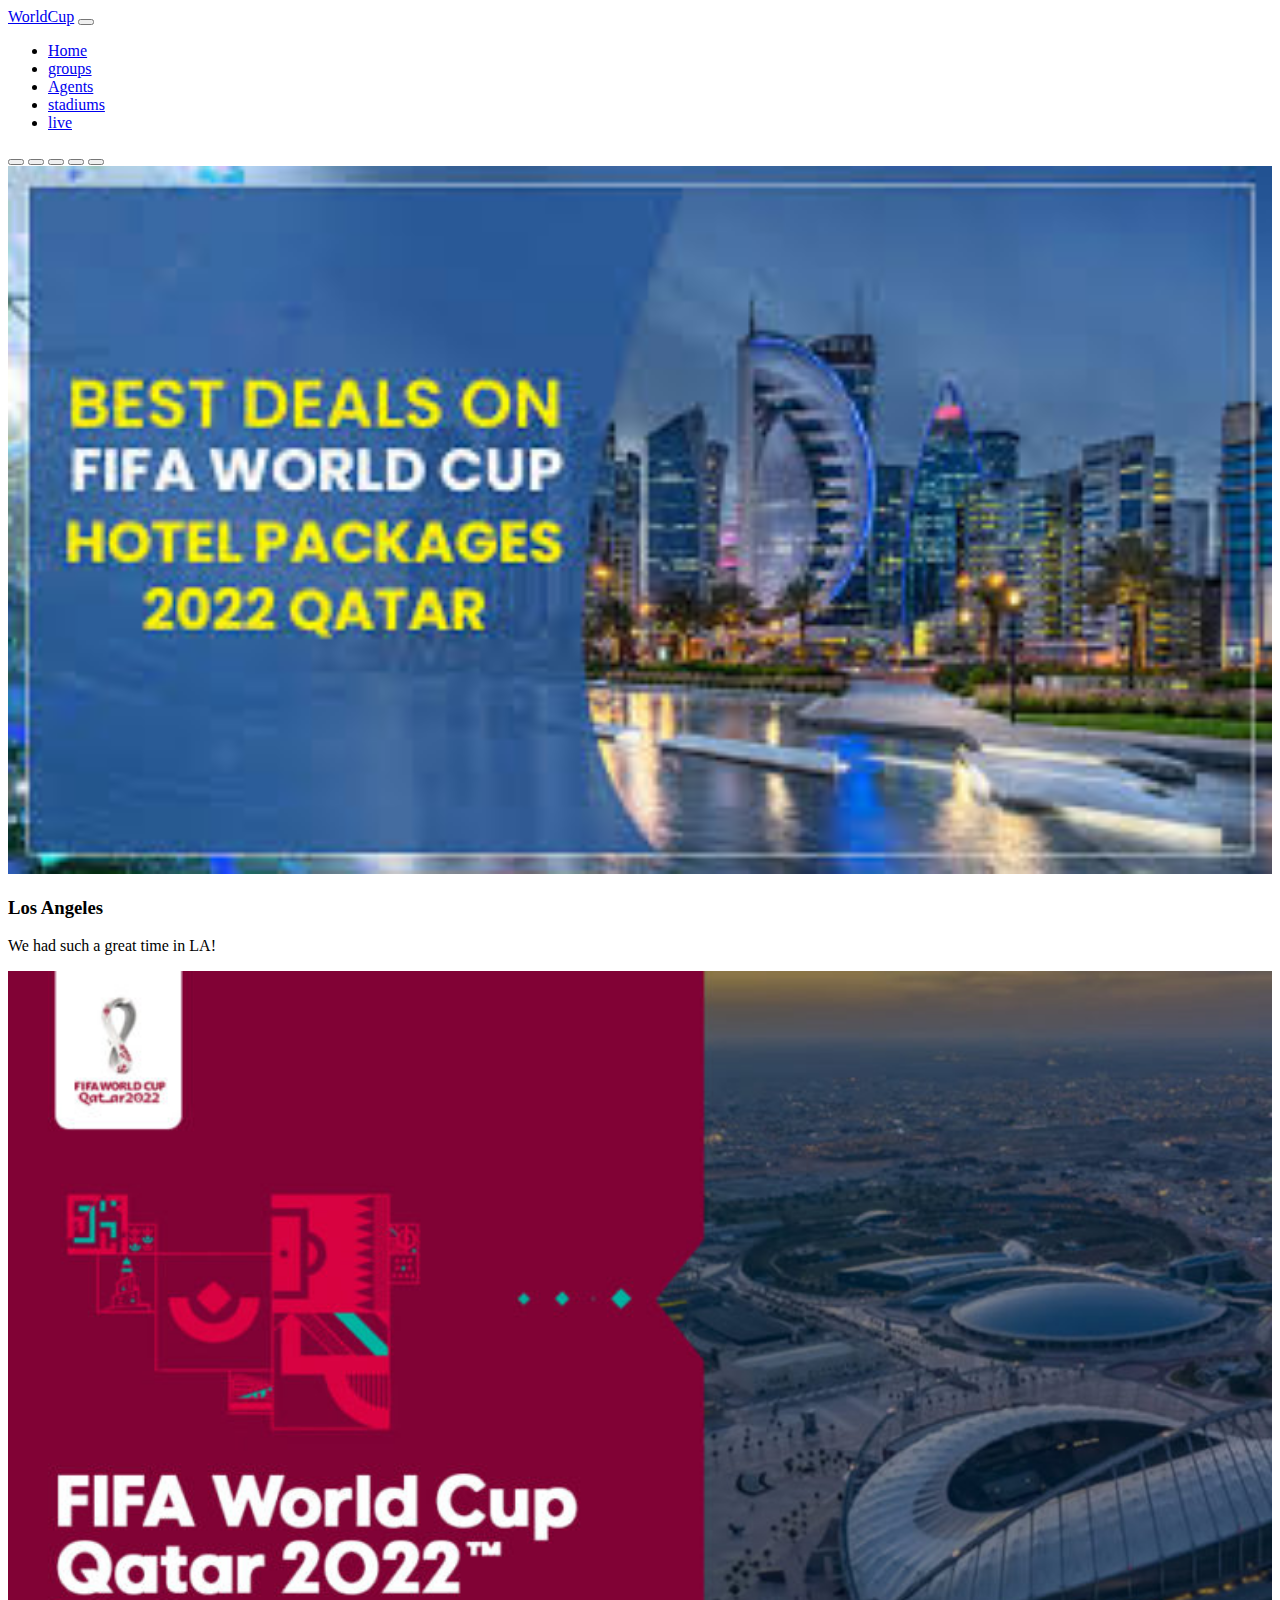
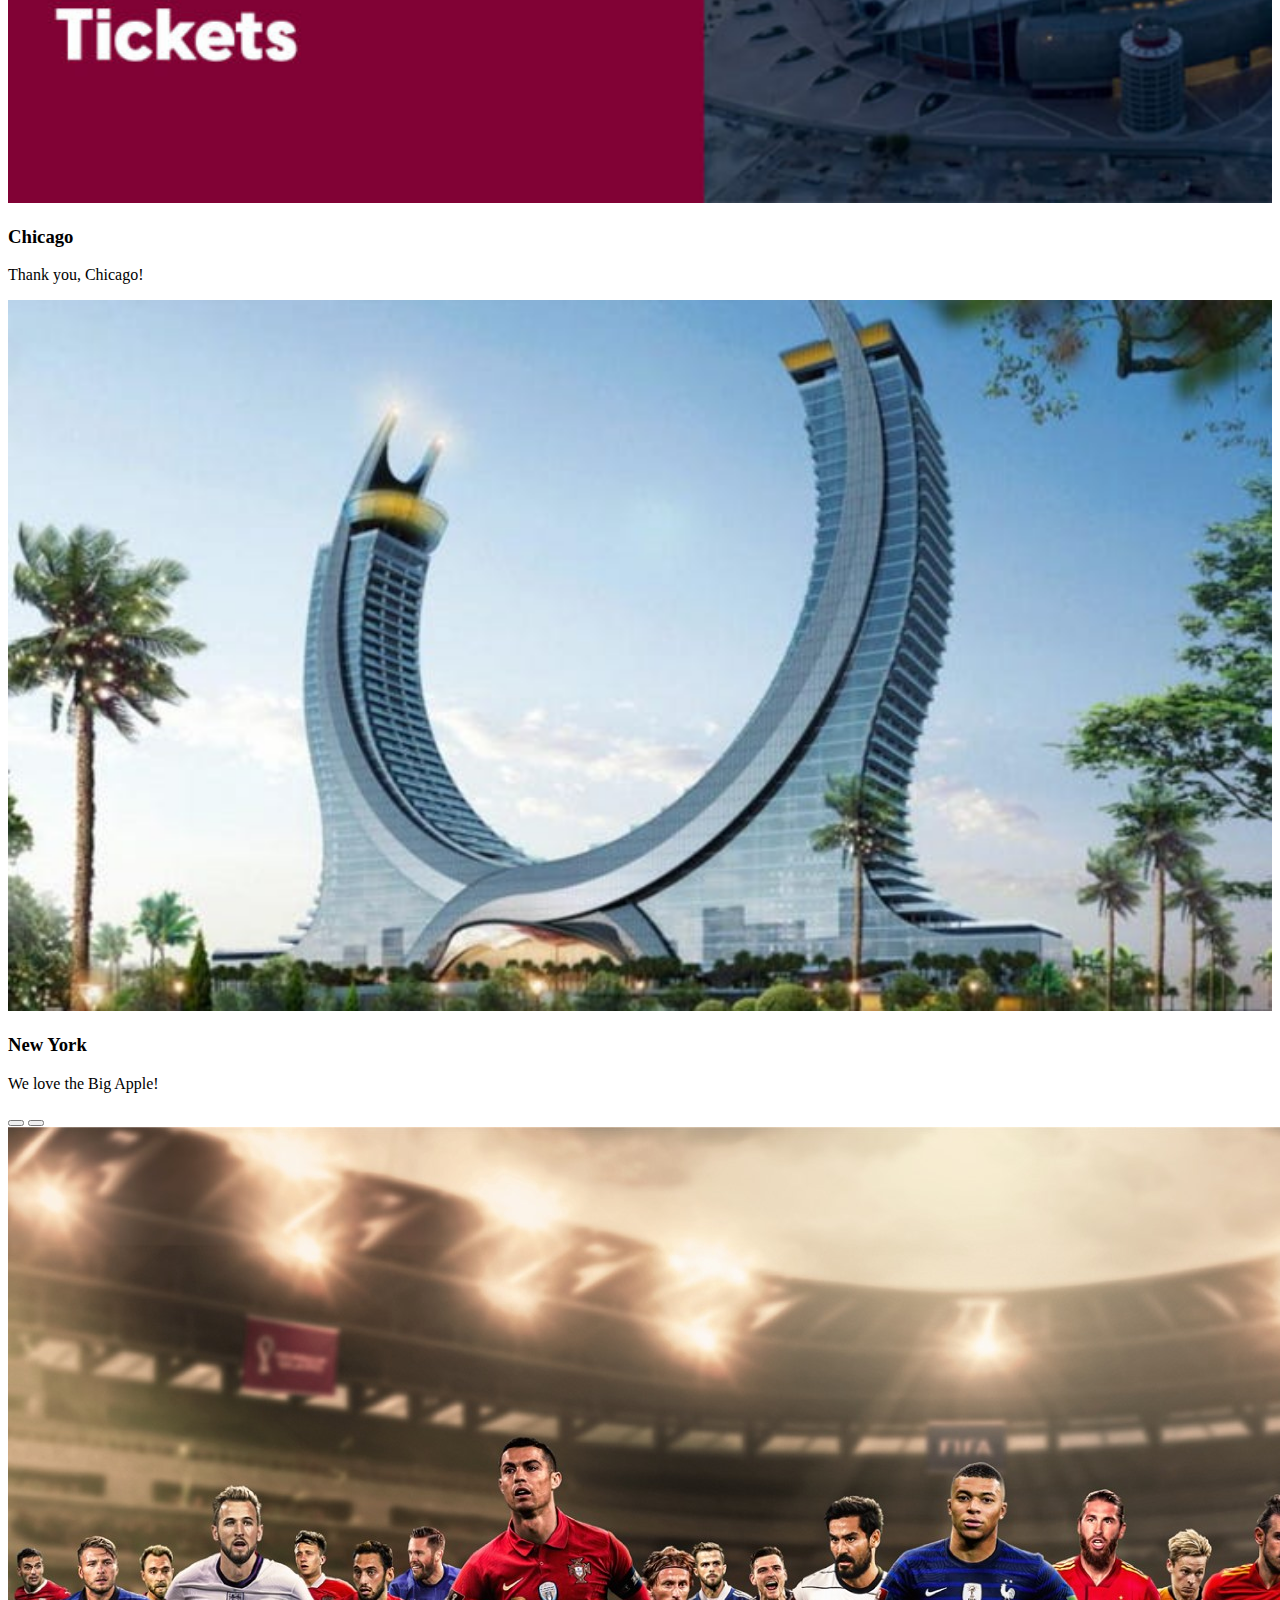
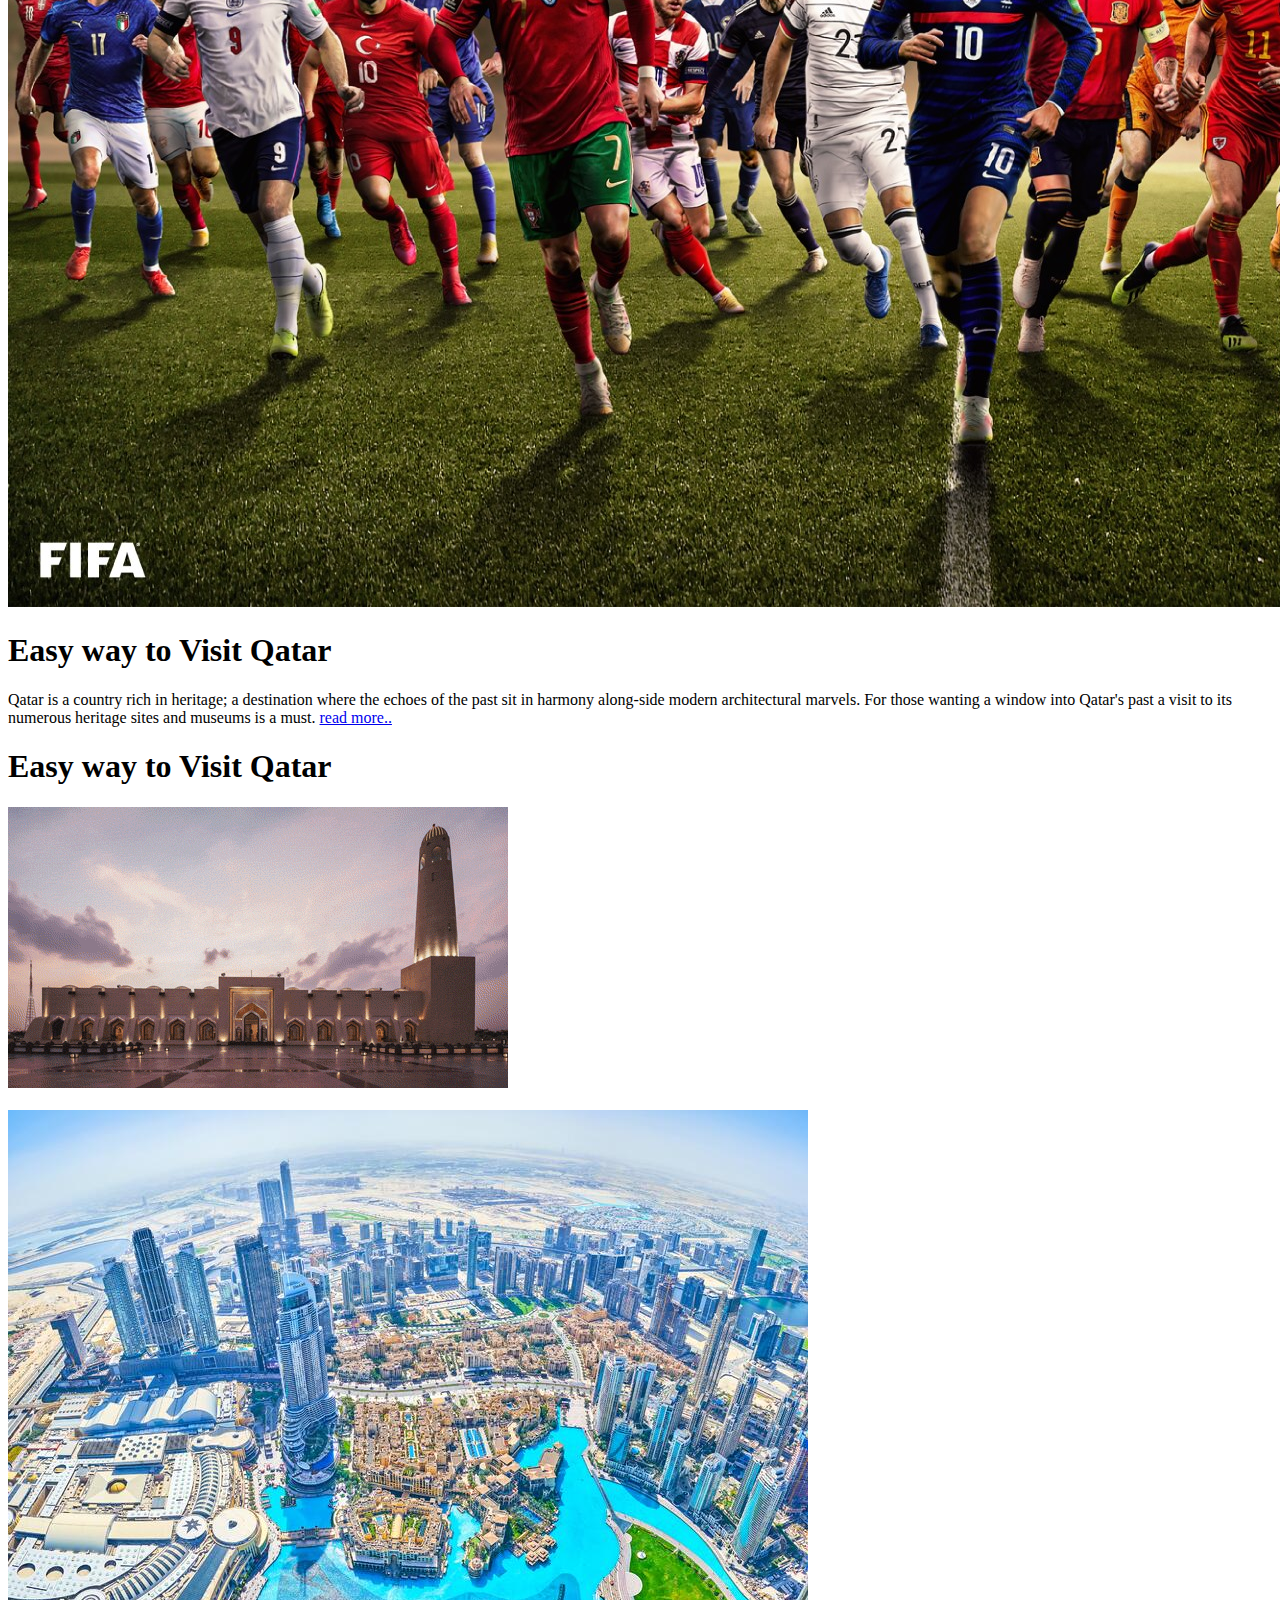
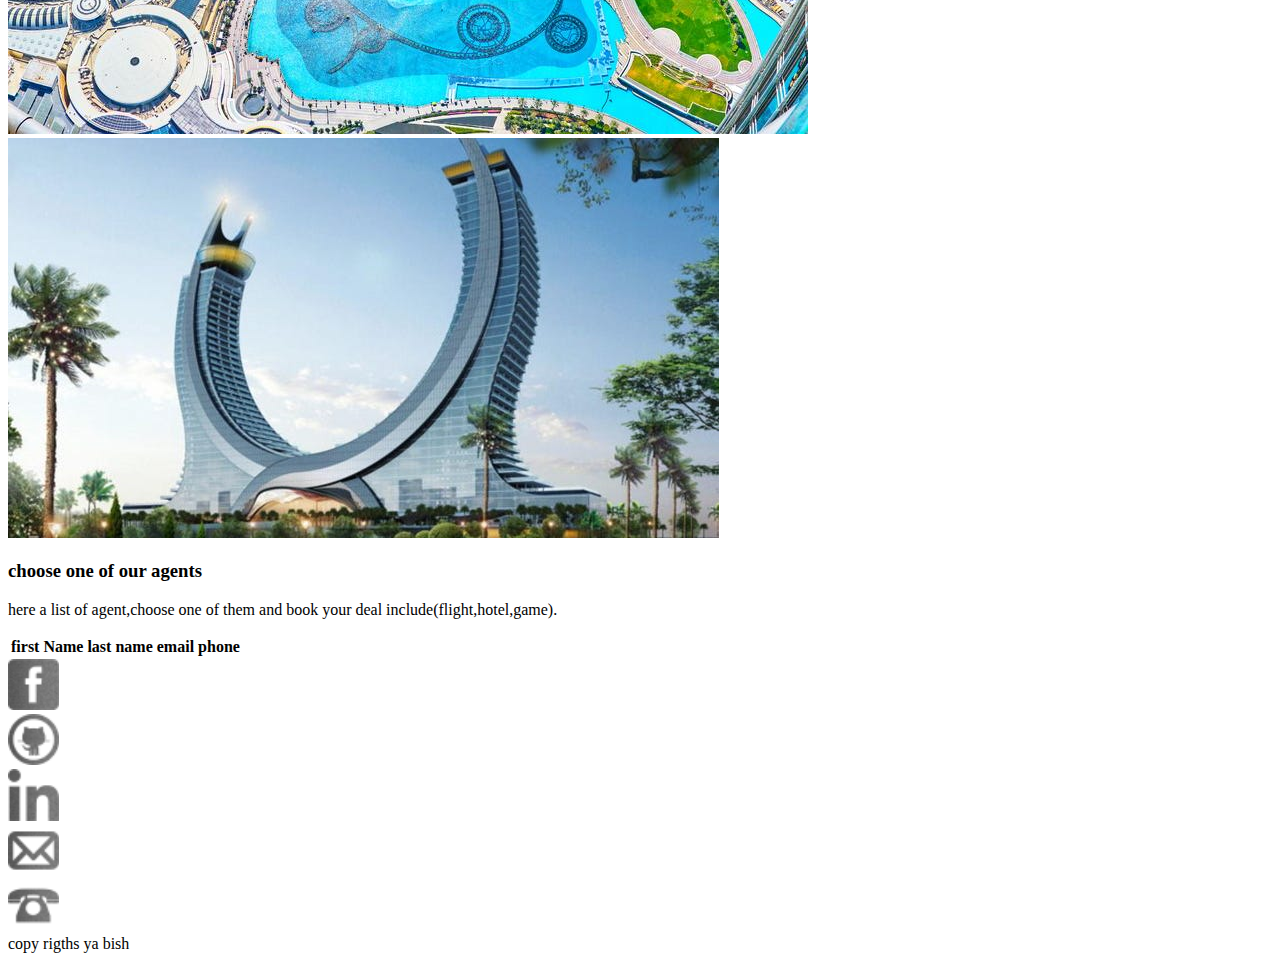
==== pages/agents/agents.html @ 99d8158e "firstCommit" ====
<!DOCTYPE html>
<html lang="en">
  <head>
    <meta charset="UTF-8" />
    <meta http-equiv="X-UA-Compatible" content="IE=edge" />
    <meta name="viewport" content="width=device-width, initial-scale=1.0" />
    <link
      href="https://cdn.jsdelivr.net/npm/bootstrap@5.1.3/dist/css/bootstrap.min.css"
      rel="stylesheet"
      integrity="sha384-1BmE4kWBq78iYhFldvKuhfTAU6auU8tT94WrHftjDbrCEXSU1oBoqyl2QvZ6jIW3"
      crossorigin="anonymous"
    />
    <script
      src="https://cdn.jsdelivr.net/npm/bootstrap@5.1.3/dist/js/bootstrap.bundle.min.js"
      integrity="sha384-ka7Sk0Gln4gmtz2MlQnikT1wXgYsOg+OMhuP+IlRH9sENBO0LRn5q+8nbTov4+1p"
      crossorigin="anonymous"
    ></script>
    <title>Document</title>
  </head>
  <body>
    <div class="container-fluid d-flex flex-column">
      <nav class="navbar navbar-expand-md navbar-light bg-light">
        <div class="container-fluid">
          <a class="navbar-brand" href="#">WorldCup</a>
          <button
            class="navbar-toggler"
            type="button"
            data-bs-toggle="collapse"
            data-bs-target="#navbarSupportedContent"
            aria-controls="navbarSupportedContent"
            aria-expanded="false"
            aria-label="Toggle navigation"
          >
            <span class="navbar-toggler-icon"></span>
          </button>
          <div class="collapse navbar-collapse" id="navbarSupportedContent">
            <ul class="navbar-nav me-auto mb-2 mb-lg-0">
              <li class="nav-item">
                <a class="nav-link active" aria-current="page" href="#">Home</a>
              </li>
              <li class="nav-item">
                <a class="nav-link" href="/pages/groups/groups.html">groups</a>
              </li>
              <li class="nav-item">
                <a class="nav-link" href="/pages/agents/agents.html">Agents</a>
              </li>
              <li class="nav-item">
                <a class="nav-link" href="pages/statiums/stadium.html">stadiums</a>
              </li>
              <li class="nav-item">
                <a class="nav-link" href="pages/live/live.html">live</a>
              </li>
            </ul>
          </div>
        </div>
      </nav>
      <div class="row">
        <div id="demo" class="carousel slide" data-bs-ride="carousel">
          <div class="carousel-indicators">
            <button
              type="button"
              data-bs-target="#demo"
              data-bs-slide-to="0"
              class="active"
            ></button>
            <button
              type="button"
              data-bs-target="#demo"
              data-bs-slide-to="1"
            ></button>
            <button
              type="button"
              data-bs-target="#demo"
              data-bs-slide-to="2"
            ></button>
            <button
              type="button"
              data-bs-target="#demo"
              data-bs-slide-to="3"
            ></button>
            <button
              type="button"
              data-bs-target="#demo"
              data-bs-slide-to="4"
            ></button>
          </div>

          <!-- The slideshow/carousel -->
          <div class="carousel-inner">
            <div class="carousel-item active">
              <img
                src="/images/agentsCarousle/deals.jfif"
                alt="Los Angeles"
                class="d-block"
                style="width: 100%"
              />
              <div class="carousel-caption">
                <h3>Los Angeles</h3>
                <p>We had such a great time in LA!</p>
              </div>
            </div>
            <div class="carousel-item">
              <img
                src="/images/agentsCarousle/FIFA.jpeg"
                alt="Chicago"
                class="d-block"
                style="width: 100%"
              />
              <div class="carousel-caption">
                <h3>Chicago</h3>
                <p>Thank you, Chicago!</p>
              </div>
            </div>
            <div class="carousel-item">
              <img
                src="/images/agentsCarousle/hotels.jpg"
                alt="New York"
                class="d-block"
                style="width: 100%"
              />
              <div class="carousel-caption">
                <h3>New York</h3>
                <p>We love the Big Apple!</p>
              </div>
            </div>
          </div>

          <!-- Left and right controls/icons -->
          <button
            class="carousel-control-prev"
            type="button"
            data-bs-target="#demo"
            data-bs-slide="prev"
          >
            <span class="carousel-control-prev-icon"></span>
          </button>
          <button
            class="carousel-control-next"
            type="button"
            data-bs-target="#demo"
            data-bs-slide="next"
          >
            <span class="carousel-control-next-icon"></span>
          </button>
        </div>

        <div class="container-fluid mt-3">
          <div class="row-cols-2 flex-row-reverse d-flex ">
           
            <div class="col ">
              <img src="/images/players.jpg"  class=" img-fluid"/>
            </div>
            <div class="col">
              <h1 class="display-5 fw-bold  text-dark">
                Easy way to Visit Qatar
              </h1>
              <p class="text-dark ">
                Qatar is a country rich in heritage; a destination where the echoes
                of the past sit in harmony along-side modern architectural marvels.
                For those wanting a window into Qatar's past a visit to its numerous
                heritage sites and museums is a must. <a href="https://www.visitqatar.qa/intl-en">read more..</a>
              </p>
              
            </div>

       
        </div>
        <div class="container-fluid mt-3">
          <div class="row-cols-2 flex-row-reverse d-flex ">
            <div class="col">
              <h1 class="display-5 fw-bold  text-dark">
                Easy way to Visit Qatar
              </h1>
              <ul id="covidStatus">
                
              </ul>
          
              
            </div>

       
        </div>
        <div class="container-fluid mt-3">
          <div class="row d-flex">
          <div class="col-6"><img src="/images/agentsCarousle/city.gif" alt="" class="img-fluid"></div>
          <div class="col-6"><img src="/images/agentsCarousle/Gifperspektif.gif" alt="" class="img-fluid"></div>
          <div class="col-6"><img src="/images/agentsCarousle/big.jpg" alt="" class="img-fluid h-75 w-100"></div>
          <div class="col-6"><img src="/images/agentsCarousle/hotels.jpg" alt="" class="img-fluid"></div>
        </div>
        <div class="table-responsive bg-secondary bg-opacity-25 p-3">
          <h3>choose one of our agents</h3>
          <p>
            here a list of agent,choose one of them and book your deal
            include(flight,hotel,game).
          </p>
          <div id="loadingImg"></div>
          <table class="table bg-light text-dark bg-opacity-75">
            <thead>
              <tr>
                <th class="border-dark border-2" scope="col">first Name</th>
                <th class="border-dark border-2" scope="col">last name</th>
                <th class="border-dark border-2" scope="col">email</th>
                <th class="border-dark border-2" scope="col">phone</th>
              </tr>
            </thead>
            <tbody id="userData"></tbody>
          </table>
        </div>
      </div>
    </div>
    <div class="container bg-light d-flex justify-content-center border-top'">
      <div class="row mt-3 d-flex flex-column align-content-center border">
        <div class="col-1">
          <a class="logo_icons" href="https://www.facebook.com/lior.aytegev"
            ><img
              style="width: 4vw"
              src="/images/social_media/facebook-3-32.png"
              alt=""
          /></a>
        </div>
        <div class="col-1">
          <a class="logo_icons" href="https://github.com/Lior2911"
            ><img
              style="width: 4vw"
              src="/images/social_media/github-10-32.png"
              alt=""
          /></a>
        </div>
        <div class="col-1">
          <a
            class="logo_icons"
            href="https://www.linkedin.com/in/lior-aytegev-703a60235/"
            ><img
              style="width: 4vw"
              src="/images/social_media/linkedin-32.png"
              alt=""
          /></a>
        </div>
        <div class="col-1">
          <a class="logo_icons" href=""
            ><img
              style="width: 4vw"
              src="/images/social_media/mail-32.png"
              alt=""
          /></a>
        </div>
        <div class="col-1">
          <a class="logo_icons" href=""
            ><img
              style="width: 4vw"
              src="/images/social_media/phone-46-32.png"
              alt=""
          /></a>
        </div>
      </div>
      <div class="row border-bottom justify-content-center">
        <div class="col-4 justify-content-center">copy rigths ya bish</div>
      </div>
    </div>
    <script src="agents.js"></script>
  </body>
</html>
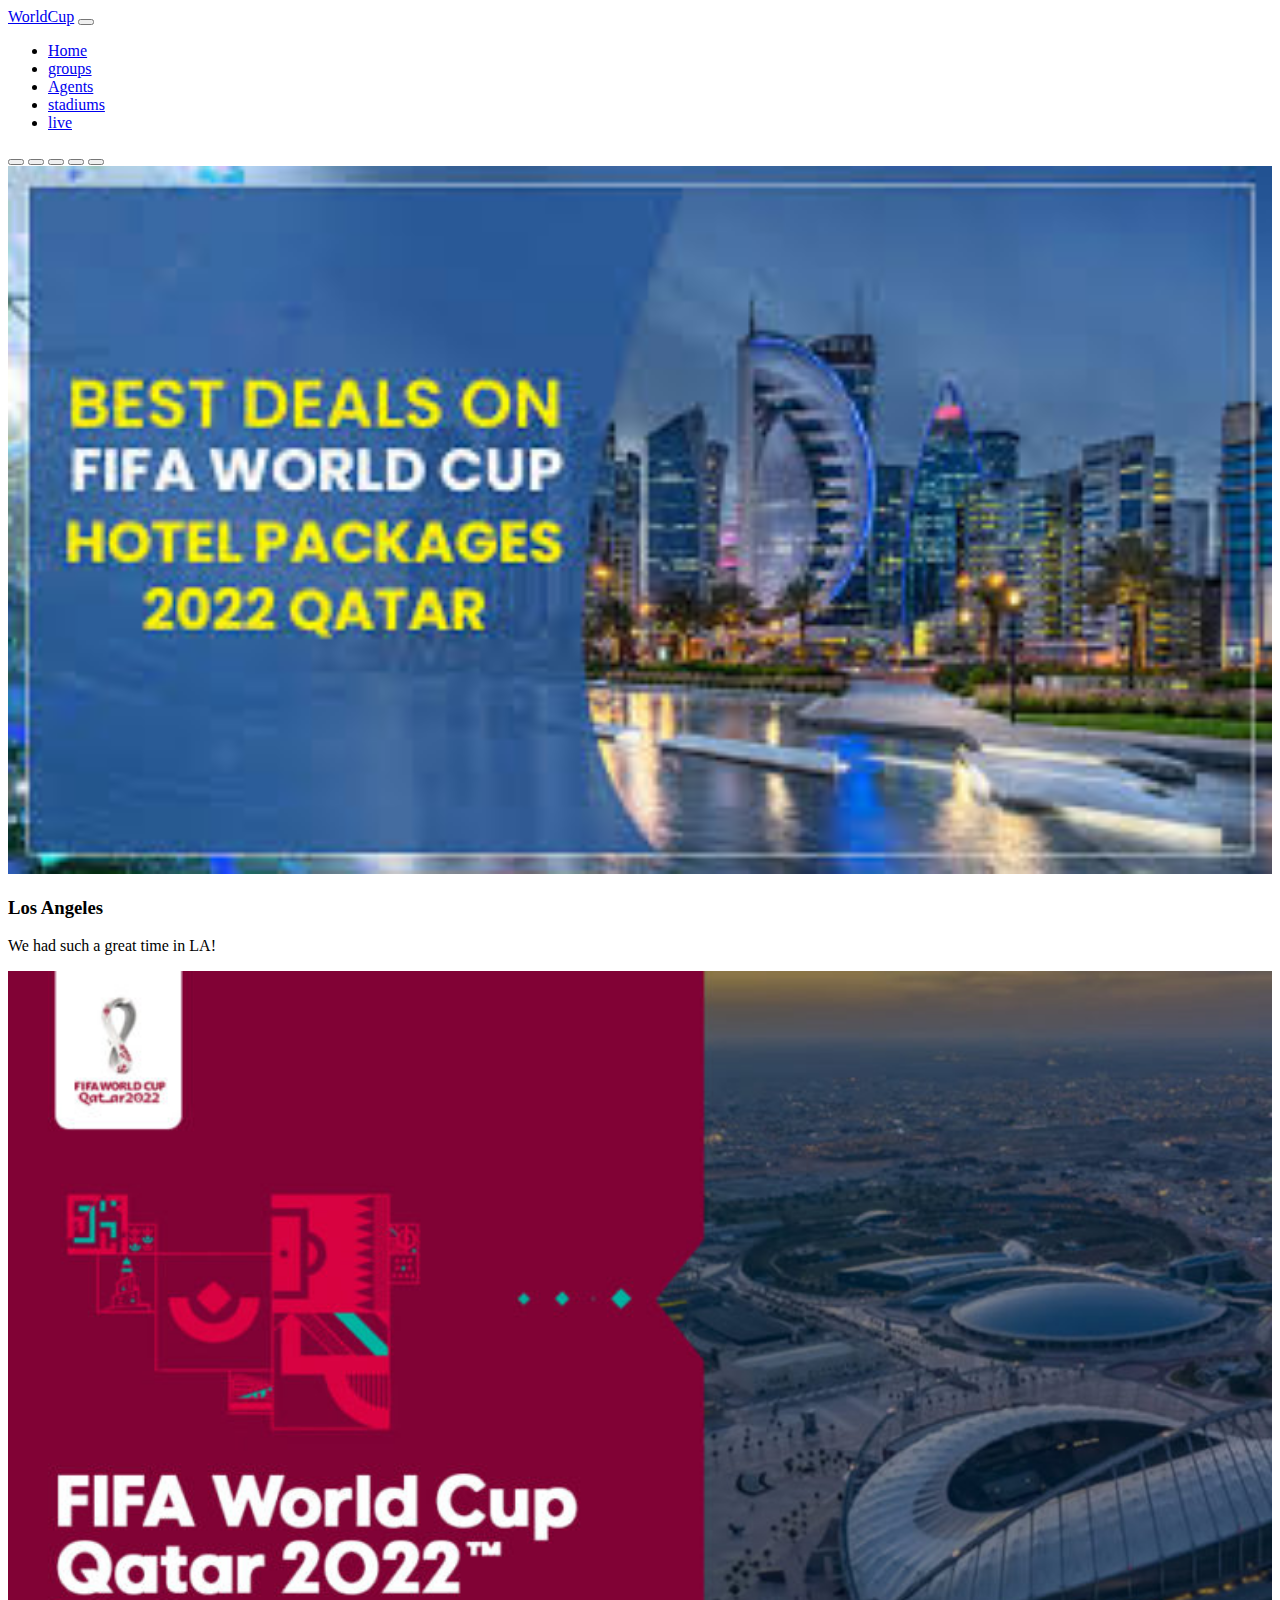
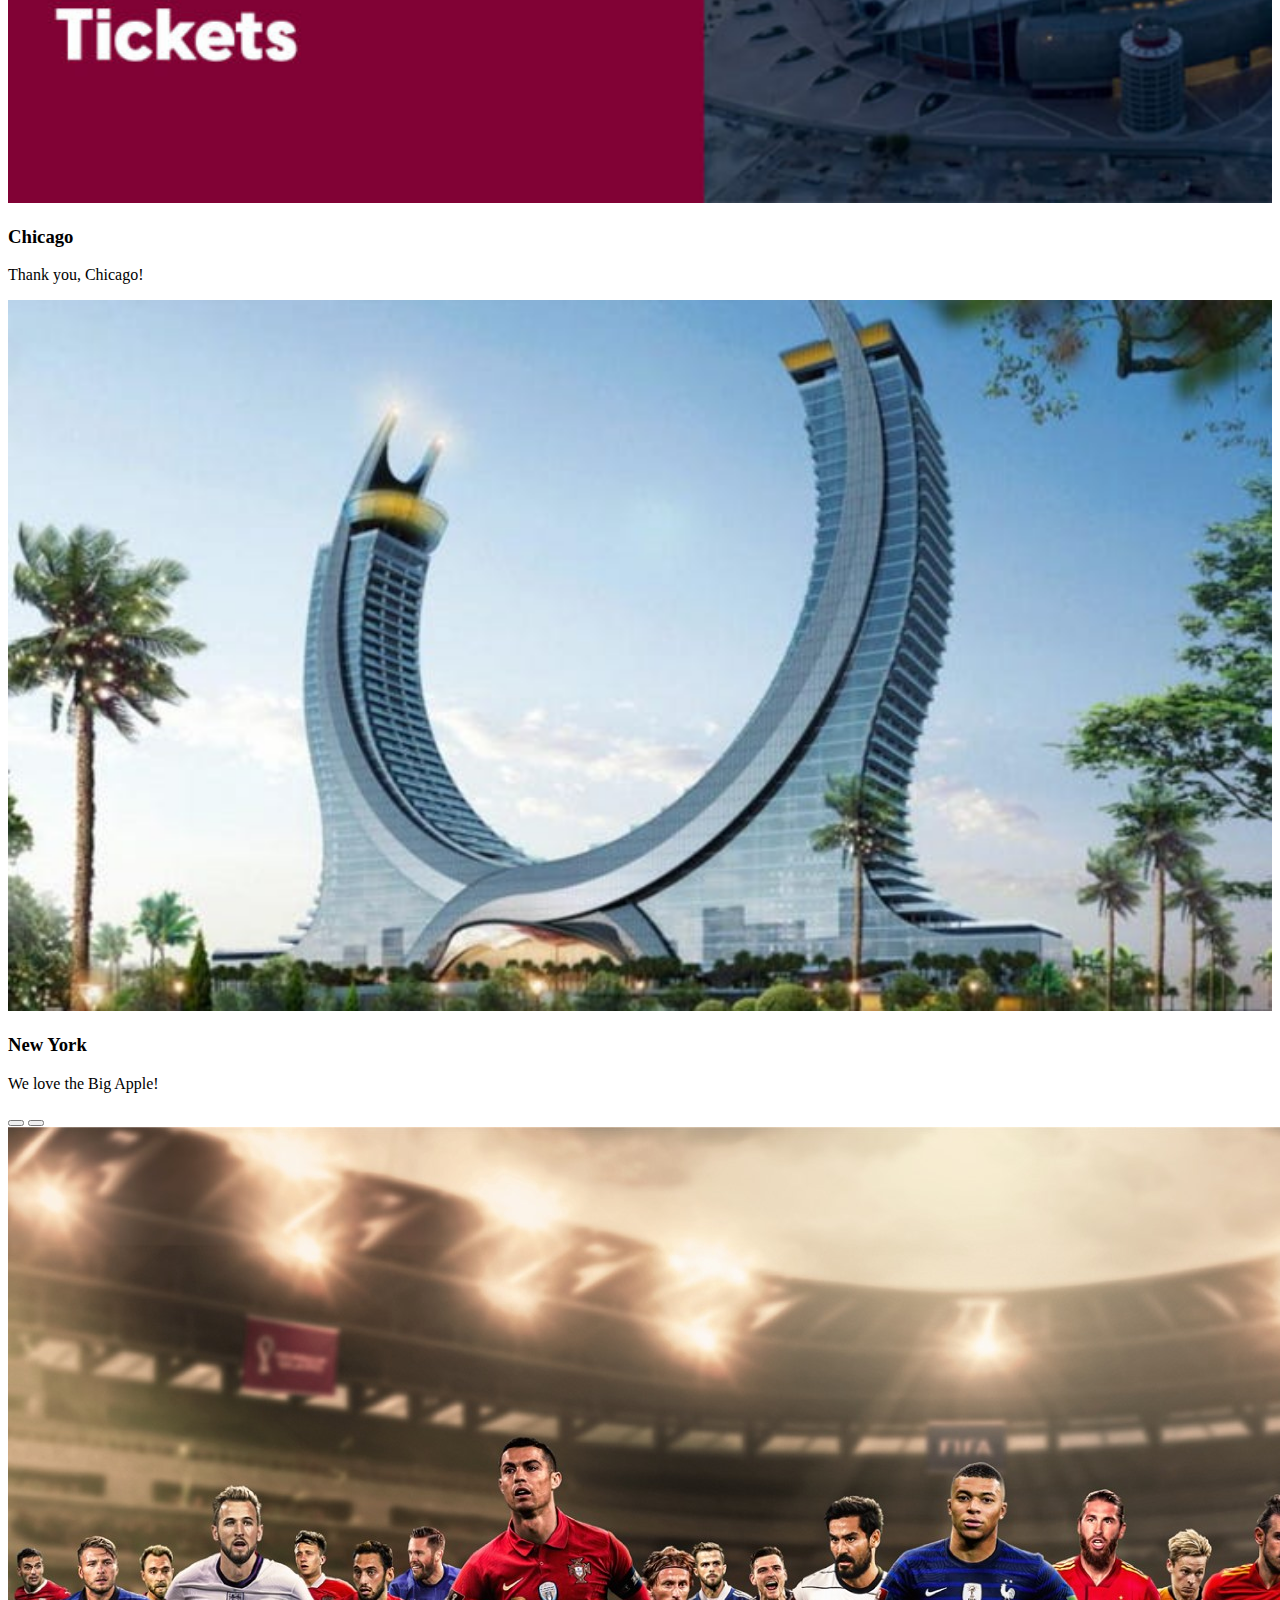
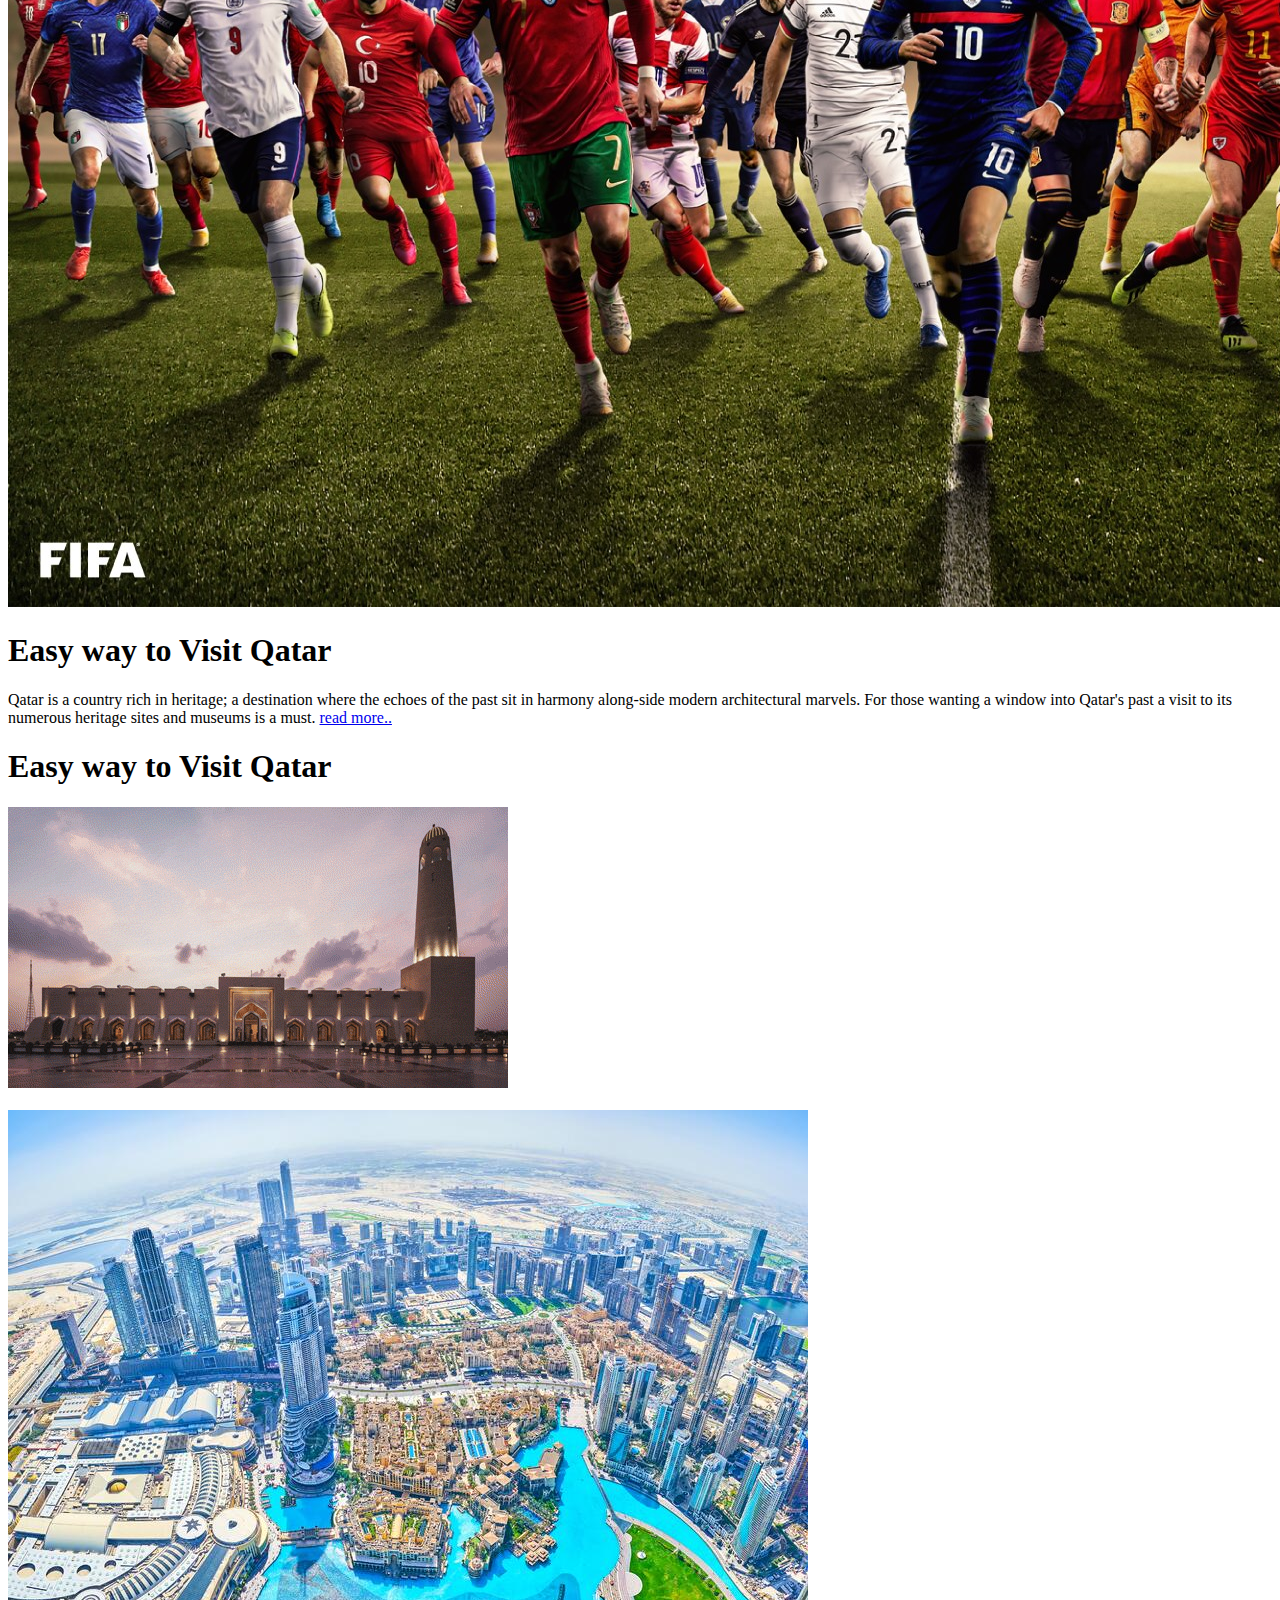
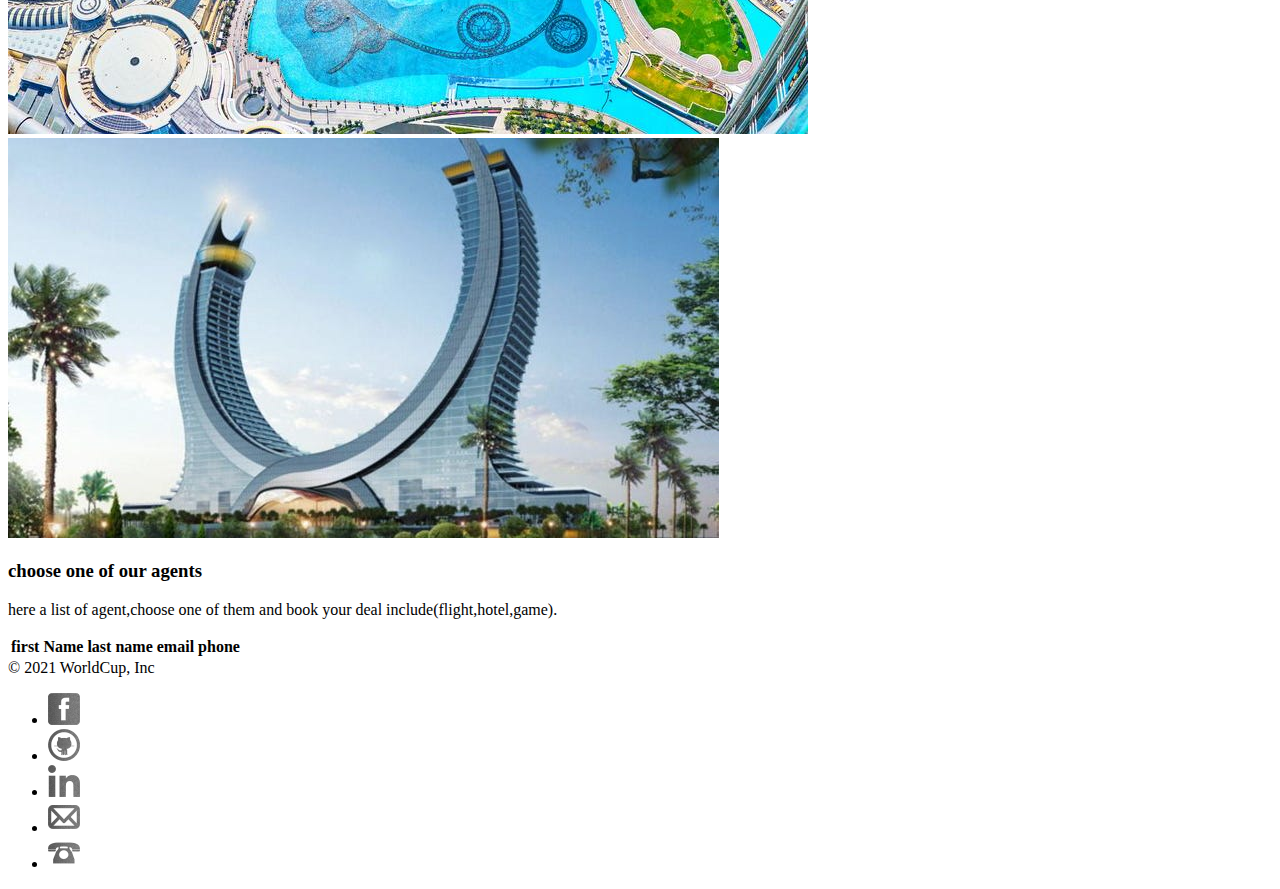
==== commit 8efed744: "carusel home" ====
--- a/pages/agents/agents.html
+++ b/pages/agents/agents.html
@@ -208,54 +208,20 @@
         </div>
       </div>
     </div>
-    <div class="container bg-light d-flex justify-content-center border-top'">
-      <div class="row mt-3 d-flex flex-column align-content-center border">
-        <div class="col-1">
-          <a class="logo_icons" href="https://www.facebook.com/lior.aytegev"
-            ><img
-              style="width: 4vw"
-              src="/images/social_media/facebook-3-32.png"
-              alt=""
-          /></a>
-        </div>
-        <div class="col-1">
-          <a class="logo_icons" href="https://github.com/Lior2911"
-            ><img
-              style="width: 4vw"
-              src="/images/social_media/github-10-32.png"
-              alt=""
-          /></a>
-        </div>
-        <div class="col-1">
-          <a
-            class="logo_icons"
-            href="https://www.linkedin.com/in/lior-aytegev-703a60235/"
-            ><img
-              style="width: 4vw"
-              src="/images/social_media/linkedin-32.png"
-              alt=""
-          /></a>
-        </div>
-        <div class="col-1">
-          <a class="logo_icons" href=""
-            ><img
-              style="width: 4vw"
-              src="/images/social_media/mail-32.png"
-              alt=""
-          /></a>
-        </div>
-        <div class="col-1">
-          <a class="logo_icons" href=""
-            ><img
-              style="width: 4vw"
-              src="/images/social_media/phone-46-32.png"
-              alt=""
-          /></a>
-        </div>
-      </div>
-      <div class="row border-bottom justify-content-center">
-        <div class="col-4 justify-content-center">copy rigths ya bish</div>
-      </div>
+    <div class="container" >
+      <footer class="d-flex flex-wrap justify-content-between align-items-center py-3 my-4 border-top">
+        <div class="col-md-4 d-flex align-items-center">
+          <span class="text-muted">© 2021 WorldCup, Inc</span>
+        </div>
+    
+        <ul class="nav col-md-4 justify-content-end list-unstyled d-flex">
+          <li class="ms-3"><a class="text-muted" href="https://www.facebook.com/lior.aytegev"><img src="/images/social_media/facebook-3-32.png" class="img-fluid" alt=""></a></li>
+          <li class="ms-3"><a class="text-muted" href="https://github.com/Lior2911"><img src="/images/social_media/github-10-32.png" class="img-fluid" alt=""></a></li>
+          <li class="ms-3"><a class="text-muted" href="https://www.linkedin.com/in/lior-aytegev-703a60235/"><img src="/images/social_media/linkedin-32.png" class="img-fluid" alt=""></a></li>
+          <li class="ms-3"><a class="text-muted" href="mailto:aytegev1@gmail.com"><img src="/images/social_media/mail-32.png" class="img-fluid" alt=""></a></li>
+          <li class="ms-3"><a class="text-muted" href="telto:0523278300"><img src="/images/social_media/phone-46-32.png" class="img-fluid" alt=""></a></li>
+        </ul>
+      </footer>
     </div>
     <script src="agents.js"></script>
   </body>
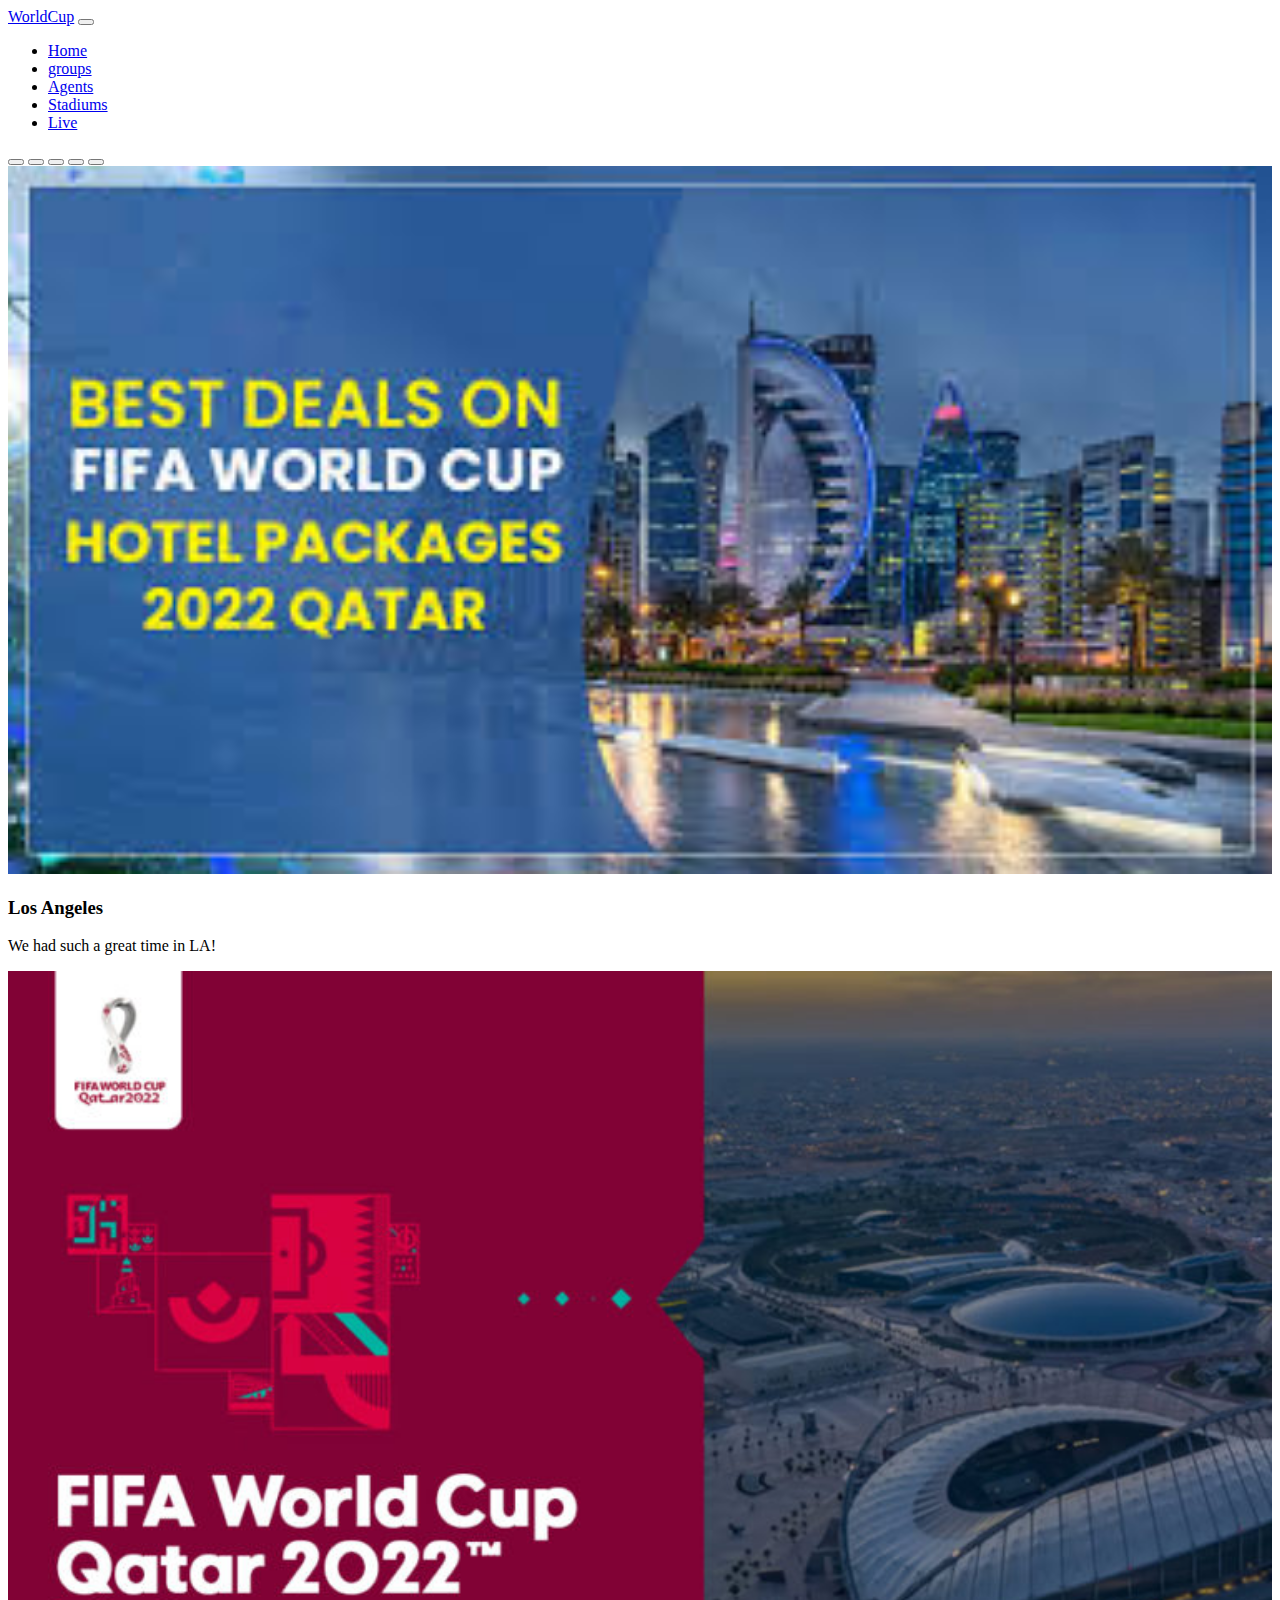
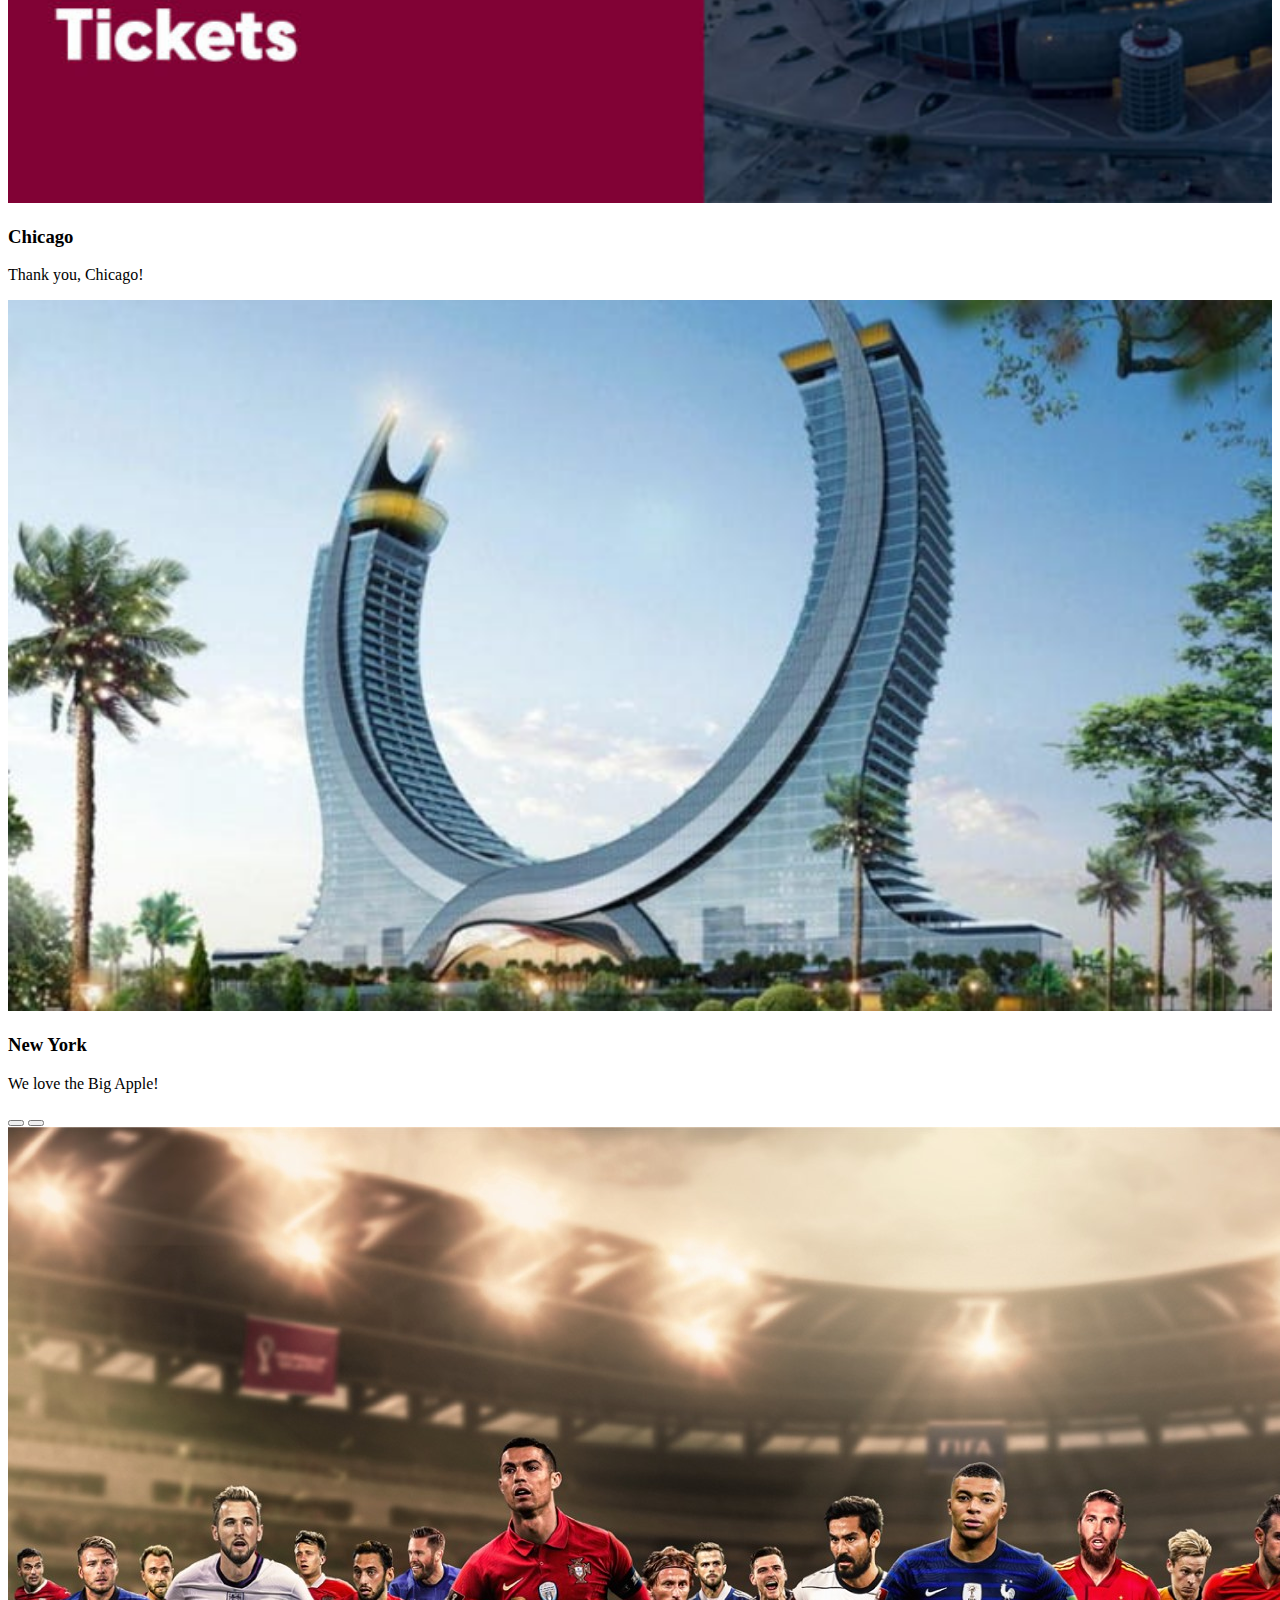
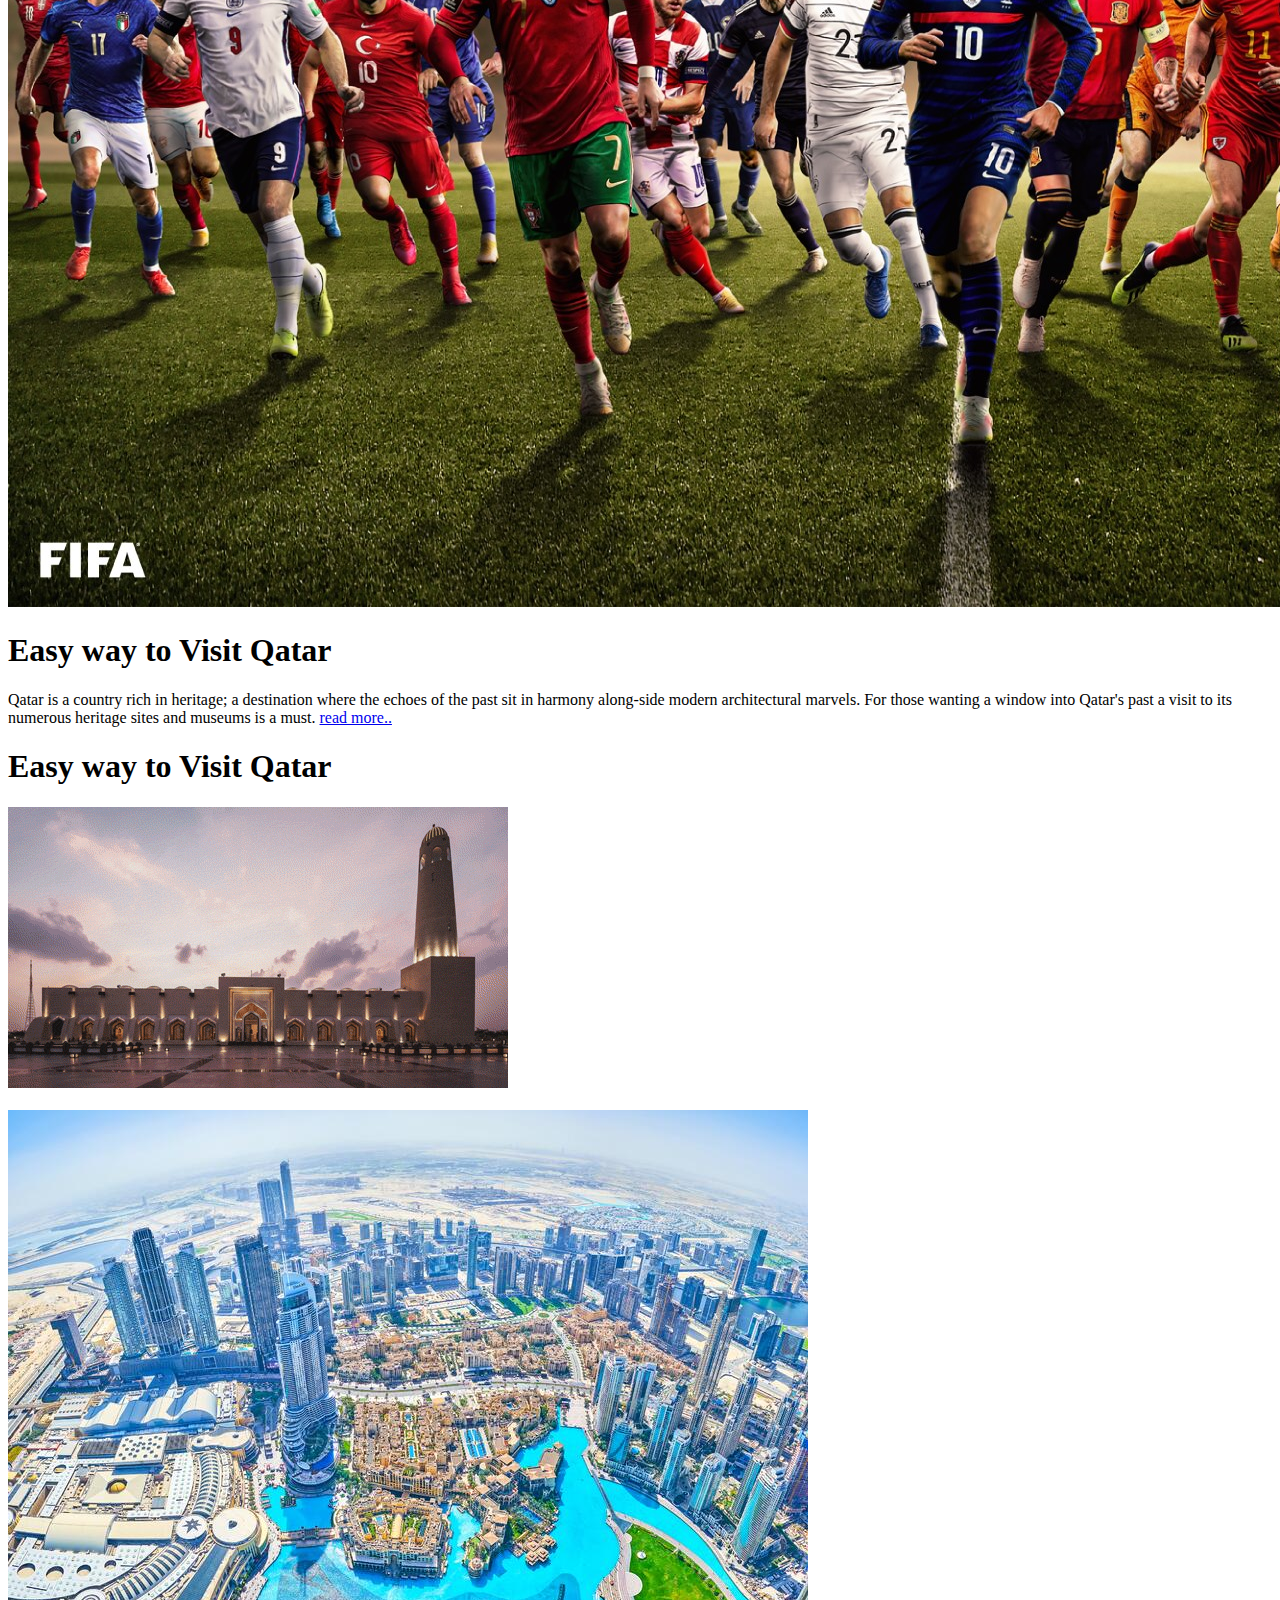
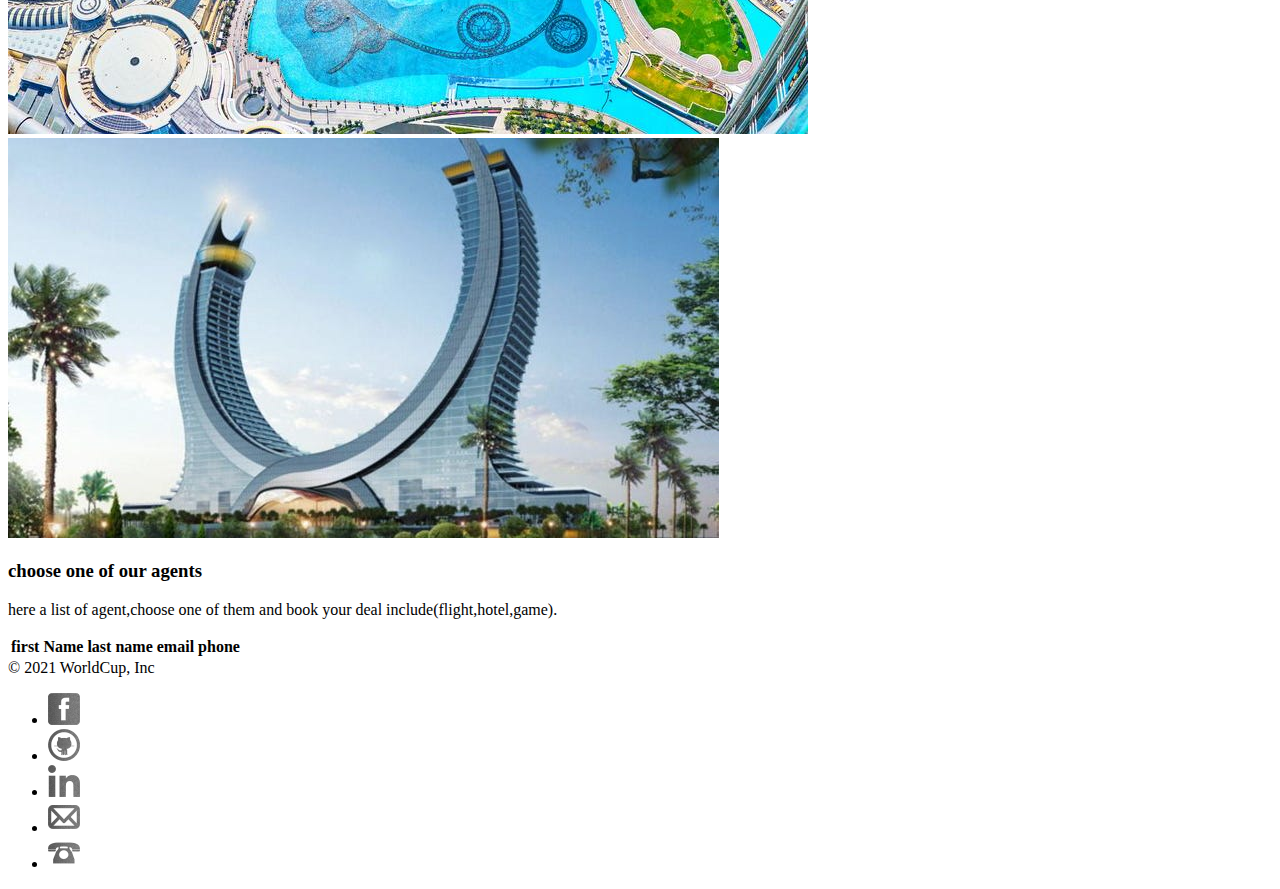
==== commit 5fa22a03: "navbar" ====
--- a/pages/agents/agents.html
+++ b/pages/agents/agents.html
@@ -36,7 +36,7 @@
           <div class="collapse navbar-collapse" id="navbarSupportedContent">
             <ul class="navbar-nav me-auto mb-2 mb-lg-0">
               <li class="nav-item">
-                <a class="nav-link active" aria-current="page" href="#">Home</a>
+                <a class="nav-link active" aria-current="page" href="/index.html">Home</a>
               </li>
               <li class="nav-item">
                 <a class="nav-link" href="/pages/groups/groups.html">groups</a>
@@ -45,10 +45,11 @@
                 <a class="nav-link" href="/pages/agents/agents.html">Agents</a>
               </li>
               <li class="nav-item">
-                <a class="nav-link" href="pages/statiums/stadium.html">stadiums</a>
-              </li>
-              <li class="nav-item">
-                <a class="nav-link" href="pages/live/live.html">live</a>
+                <a class="nav-link" href="/pages/statiums/stadium.html">Stadiums</a>
+              </li>
+            
+              <li class="nav-item">
+                <a class="nav-link" href="/pages/live/live.html">Live</a>
               </li>
             </ul>
           </div>
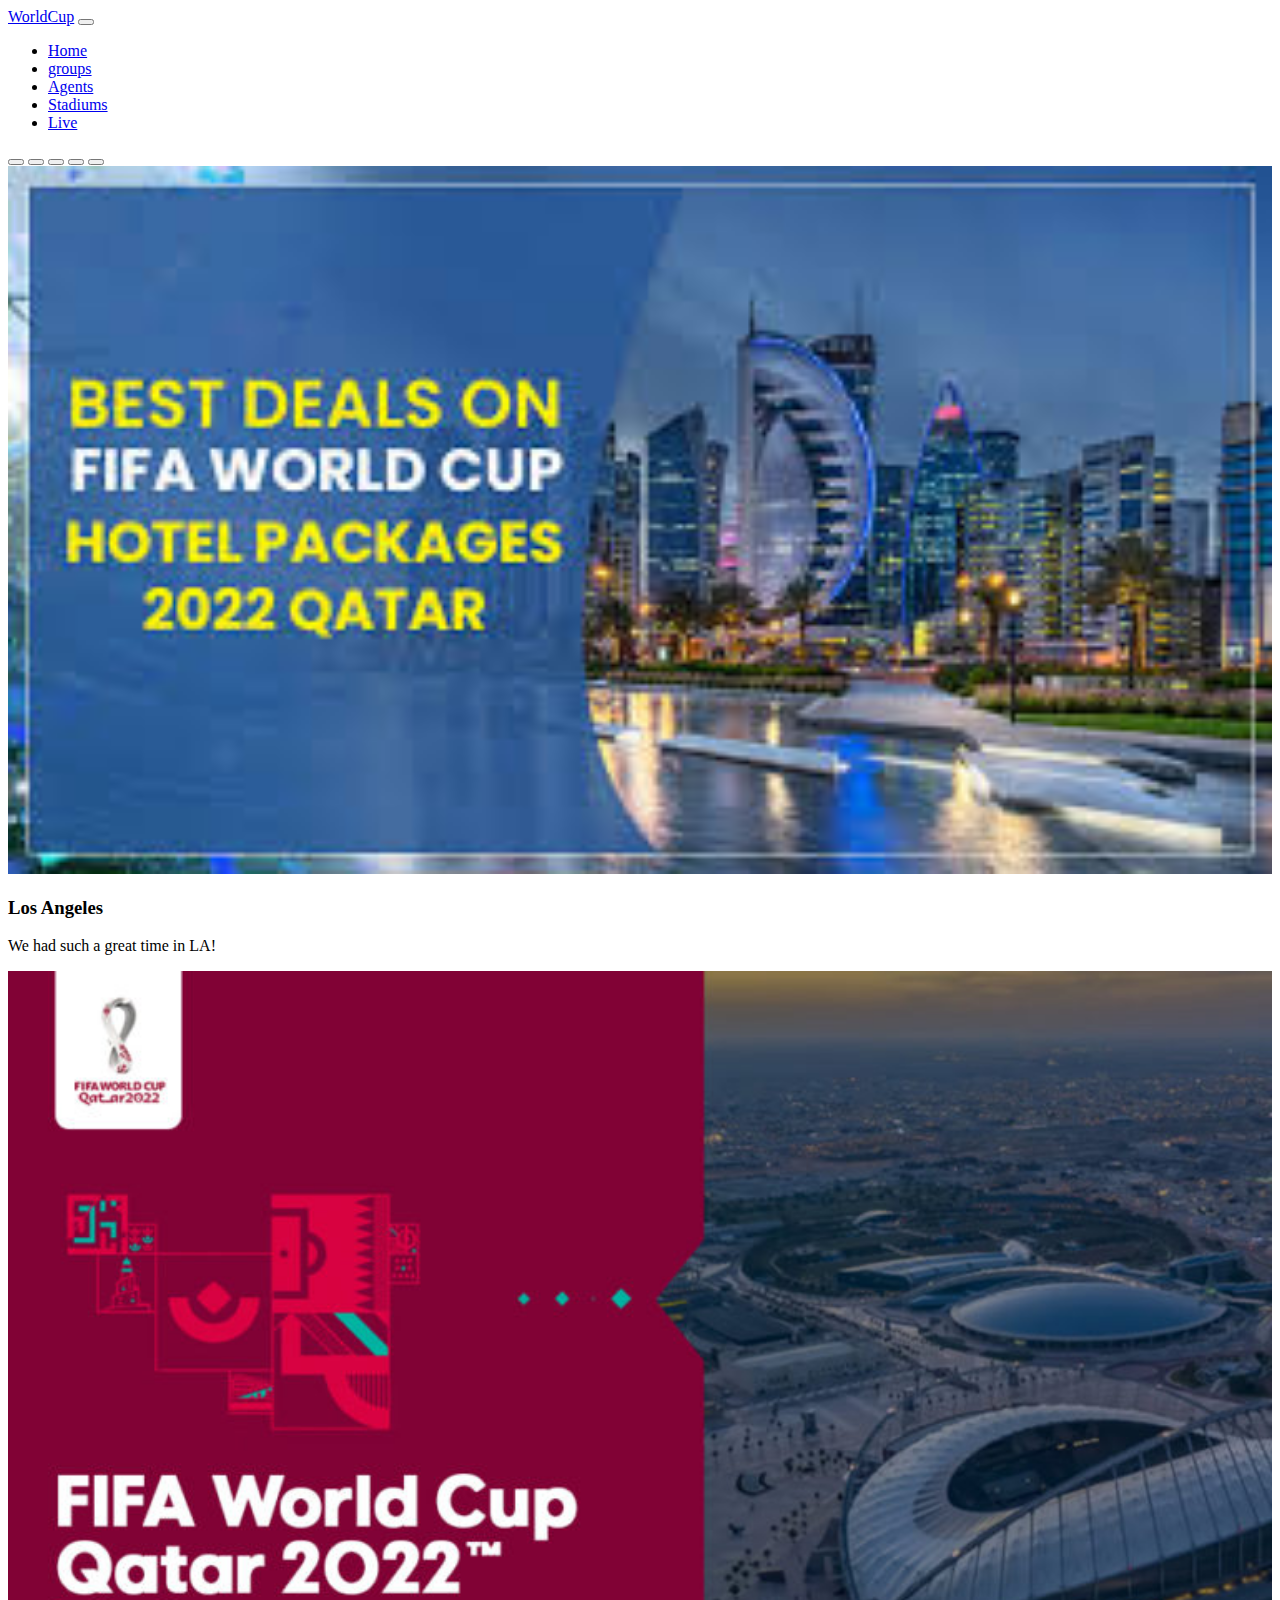
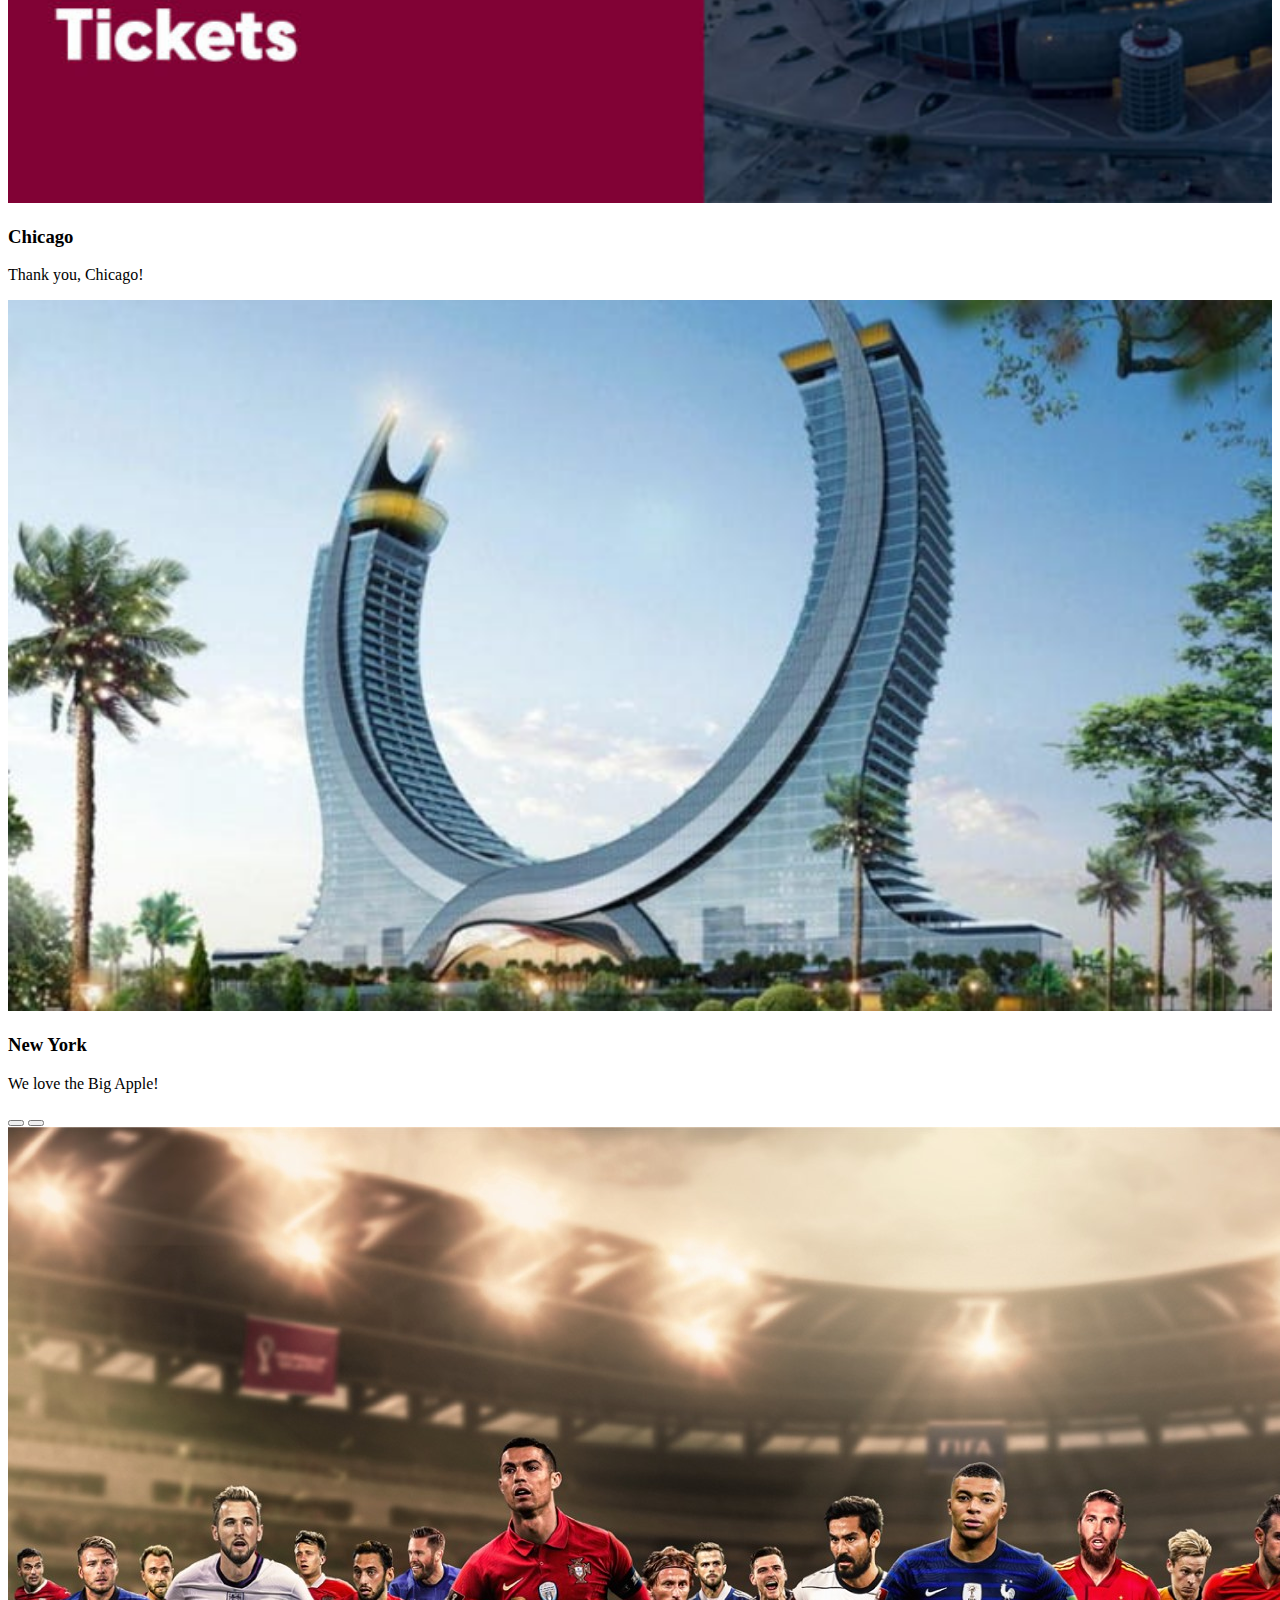
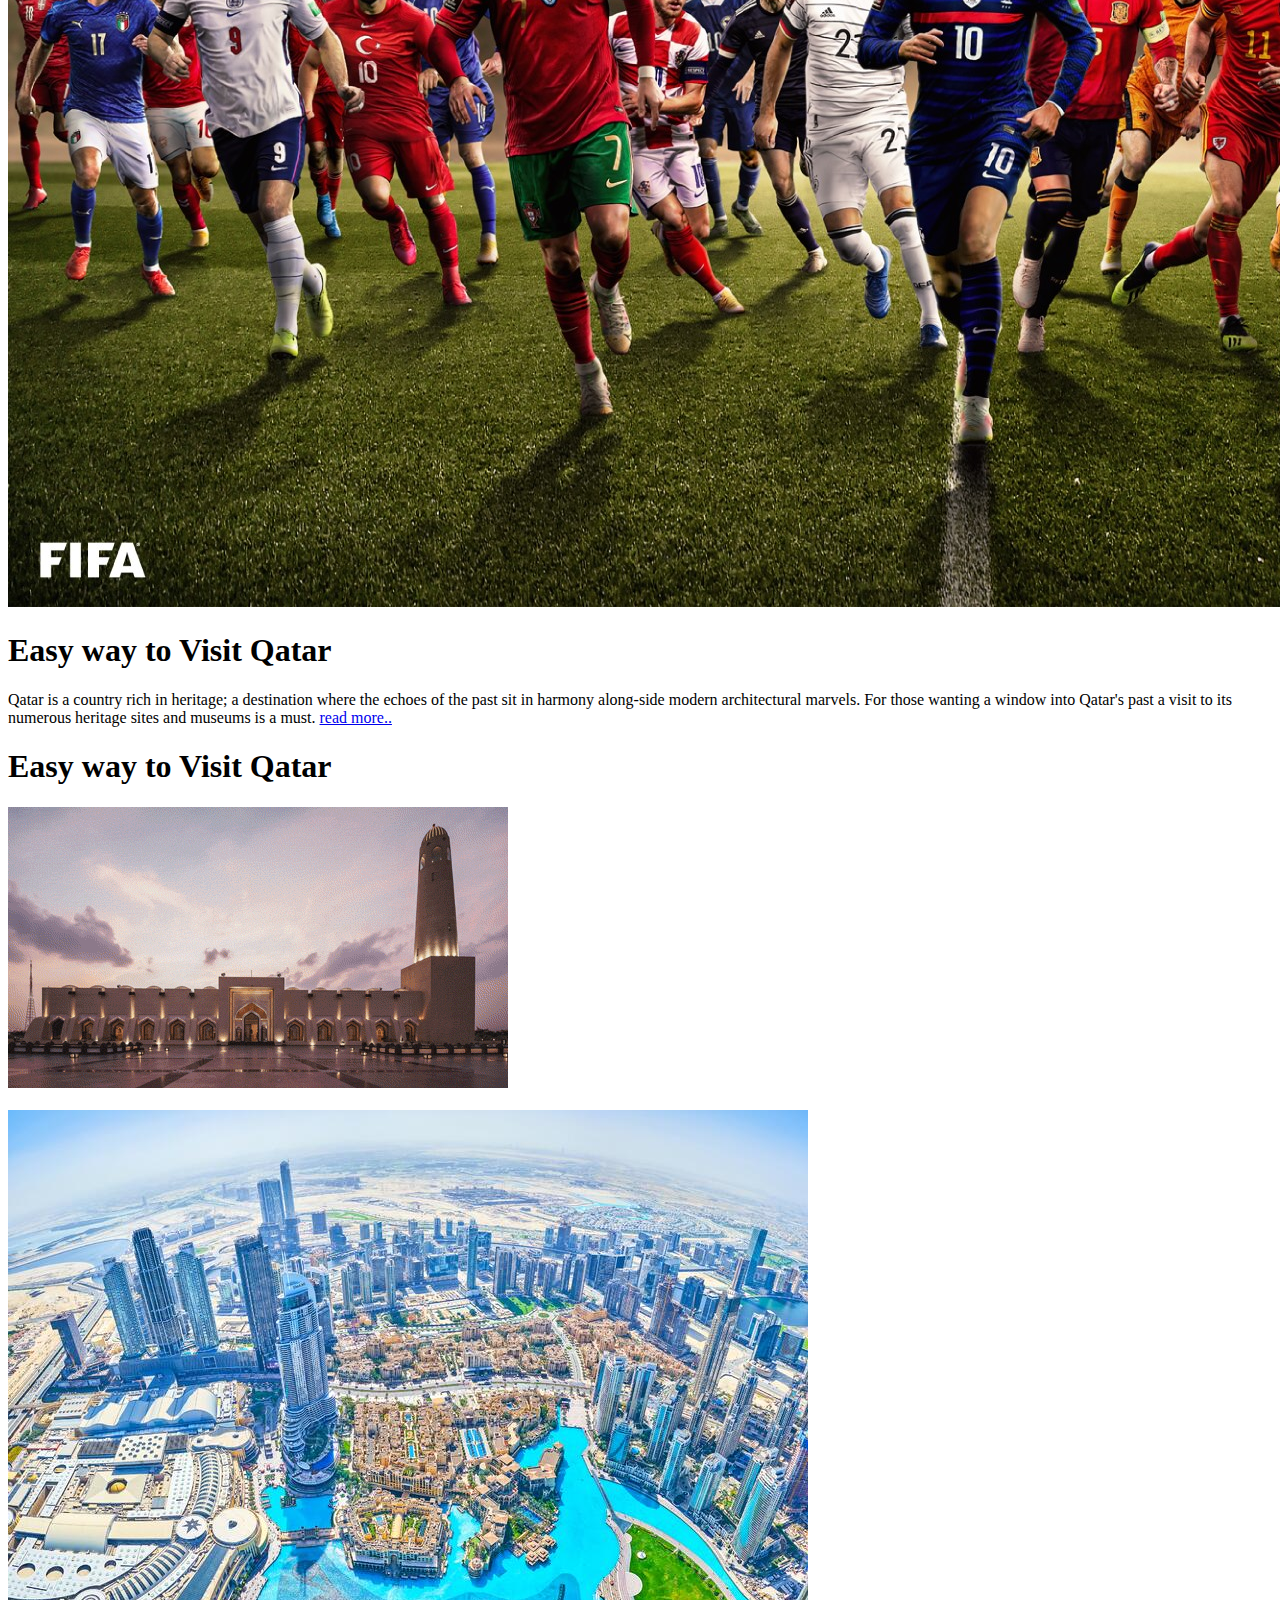
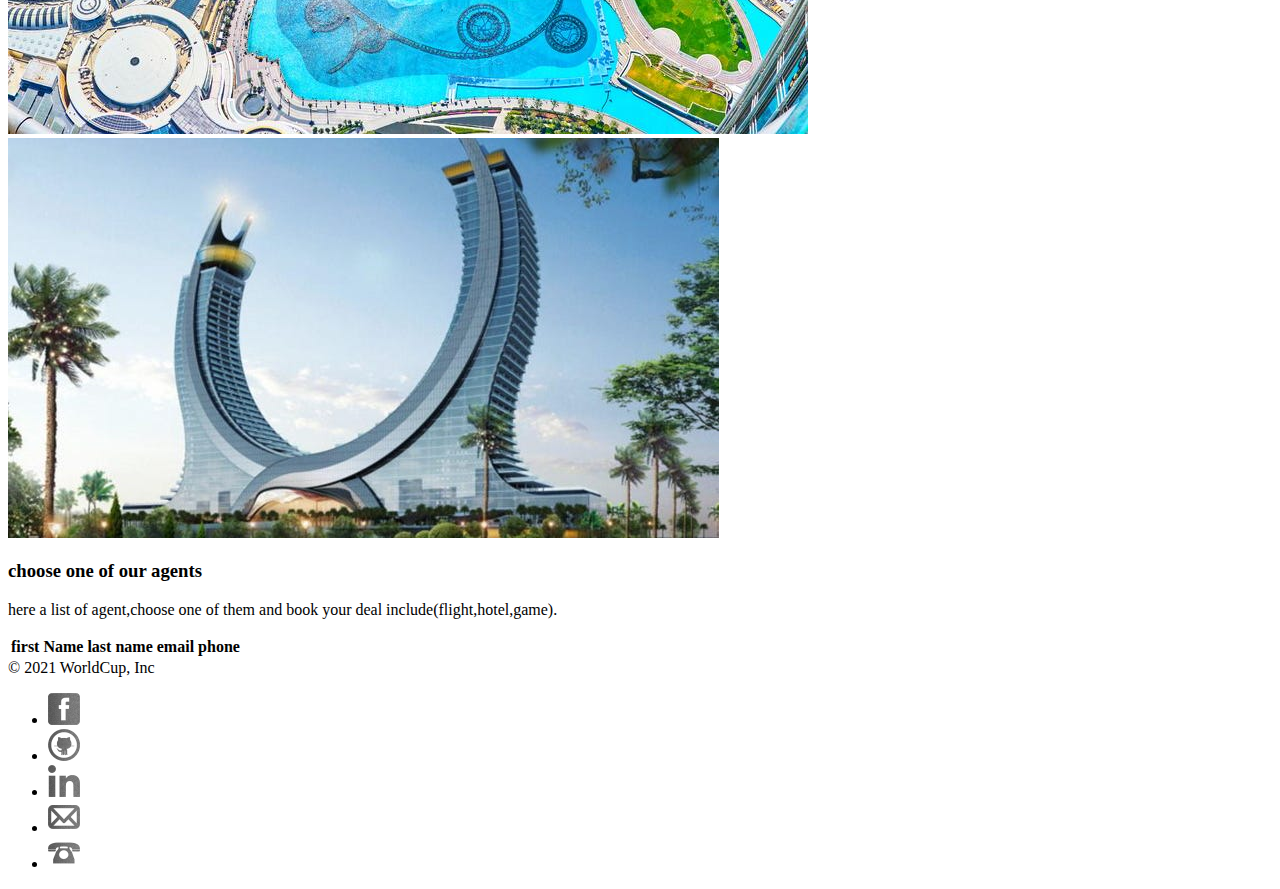
==== commit 8706b208: "linkss2" ====
--- a/pages/agents/agents.html
+++ b/pages/agents/agents.html
@@ -39,17 +39,17 @@
                 <a class="nav-link active" aria-current="page" href="/index.html">Home</a>
               </li>
               <li class="nav-item">
-                <a class="nav-link" href="/pages/groups/groups.html">groups</a>
-              </li>
-              <li class="nav-item">
-                <a class="nav-link" href="/pages/agents/agents.html">Agents</a>
-              </li>
-              <li class="nav-item">
-                <a class="nav-link" href="/pages/statiums/stadium.html">Stadiums</a>
+                <a class="nav-link" href="../pages/groups/groups.html">groups</a>
+              </li>
+              <li class="nav-item">
+                <a class="nav-link" href="../pages/agents/agents.html">Agents</a>
+              </li>
+              <li class="nav-item">
+                <a class="nav-link" href="./pages/statiums/stadium.html">Stadiums</a>
               </li>
             
               <li class="nav-item">
-                <a class="nav-link" href="/pages/live/live.html">Live</a>
+                <a class="nav-link" href="./pages/live/live.html">Live</a>
               </li>
             </ul>
           </div>
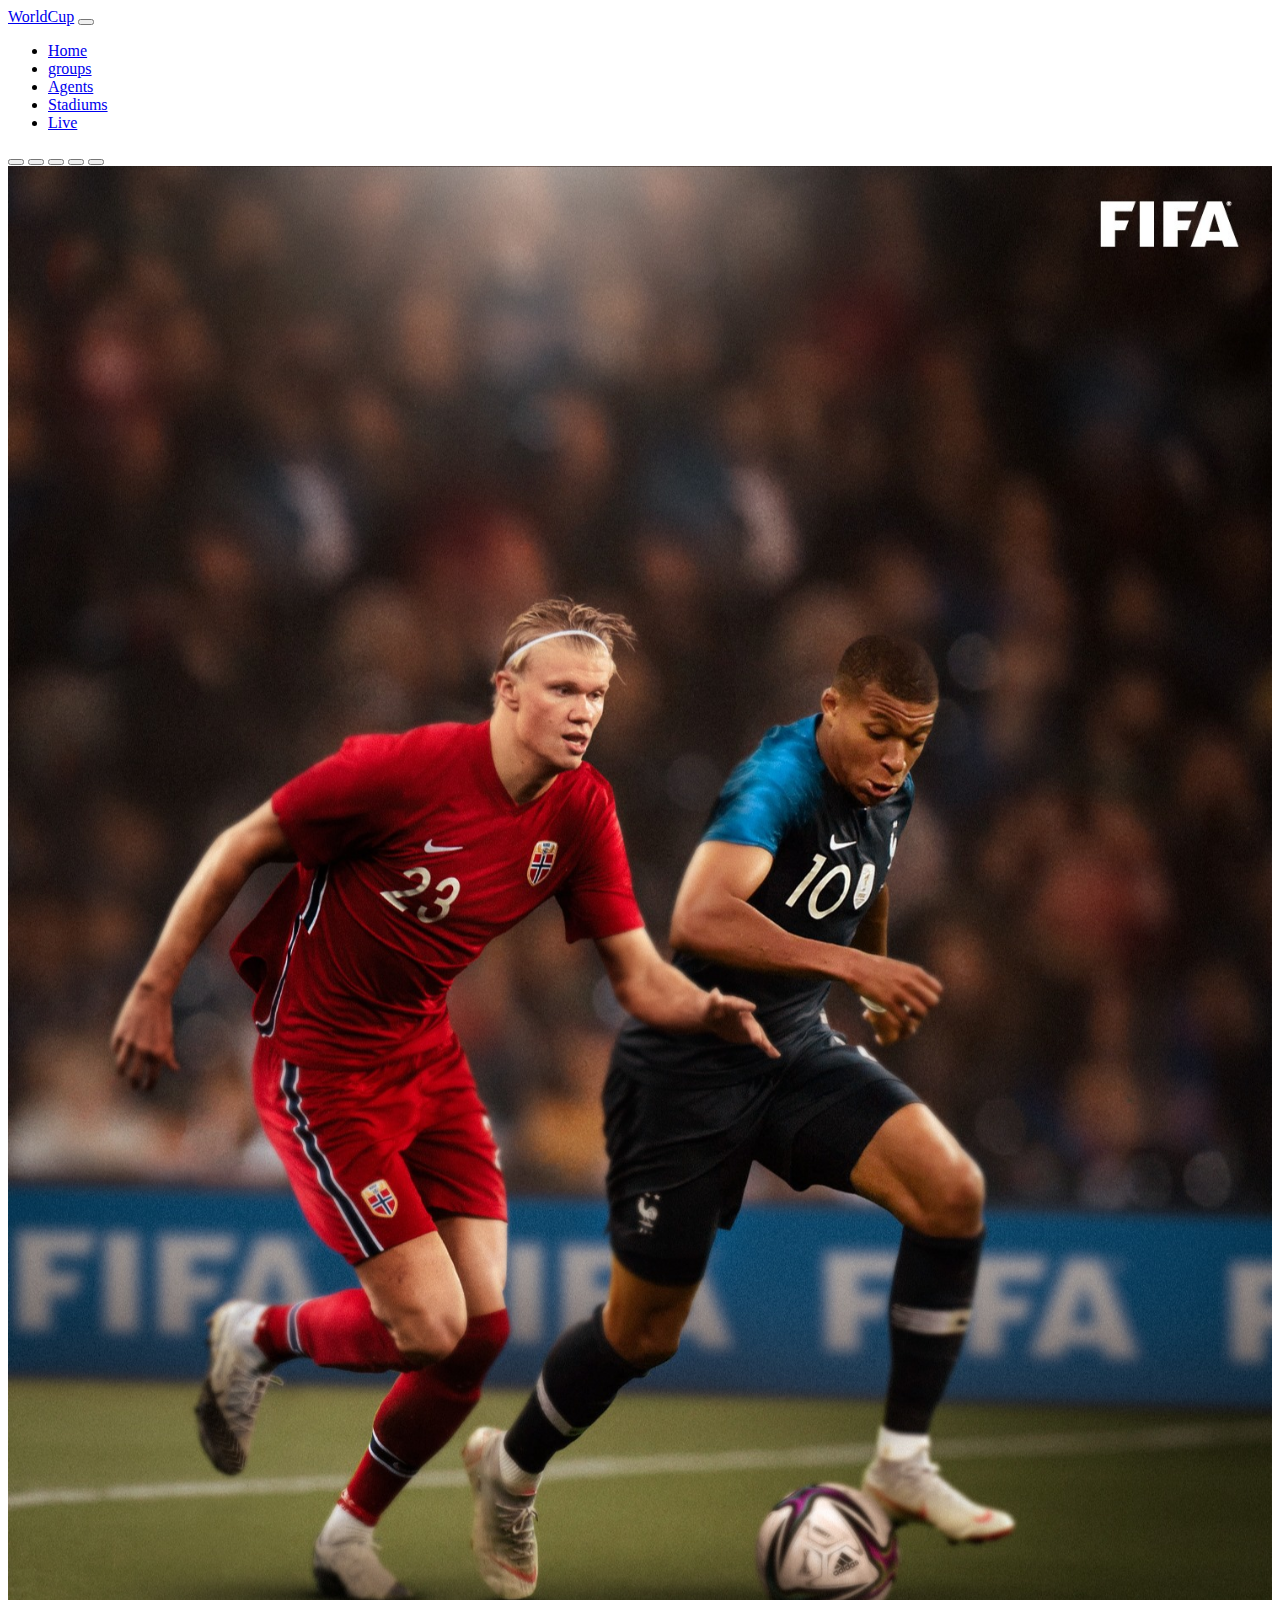
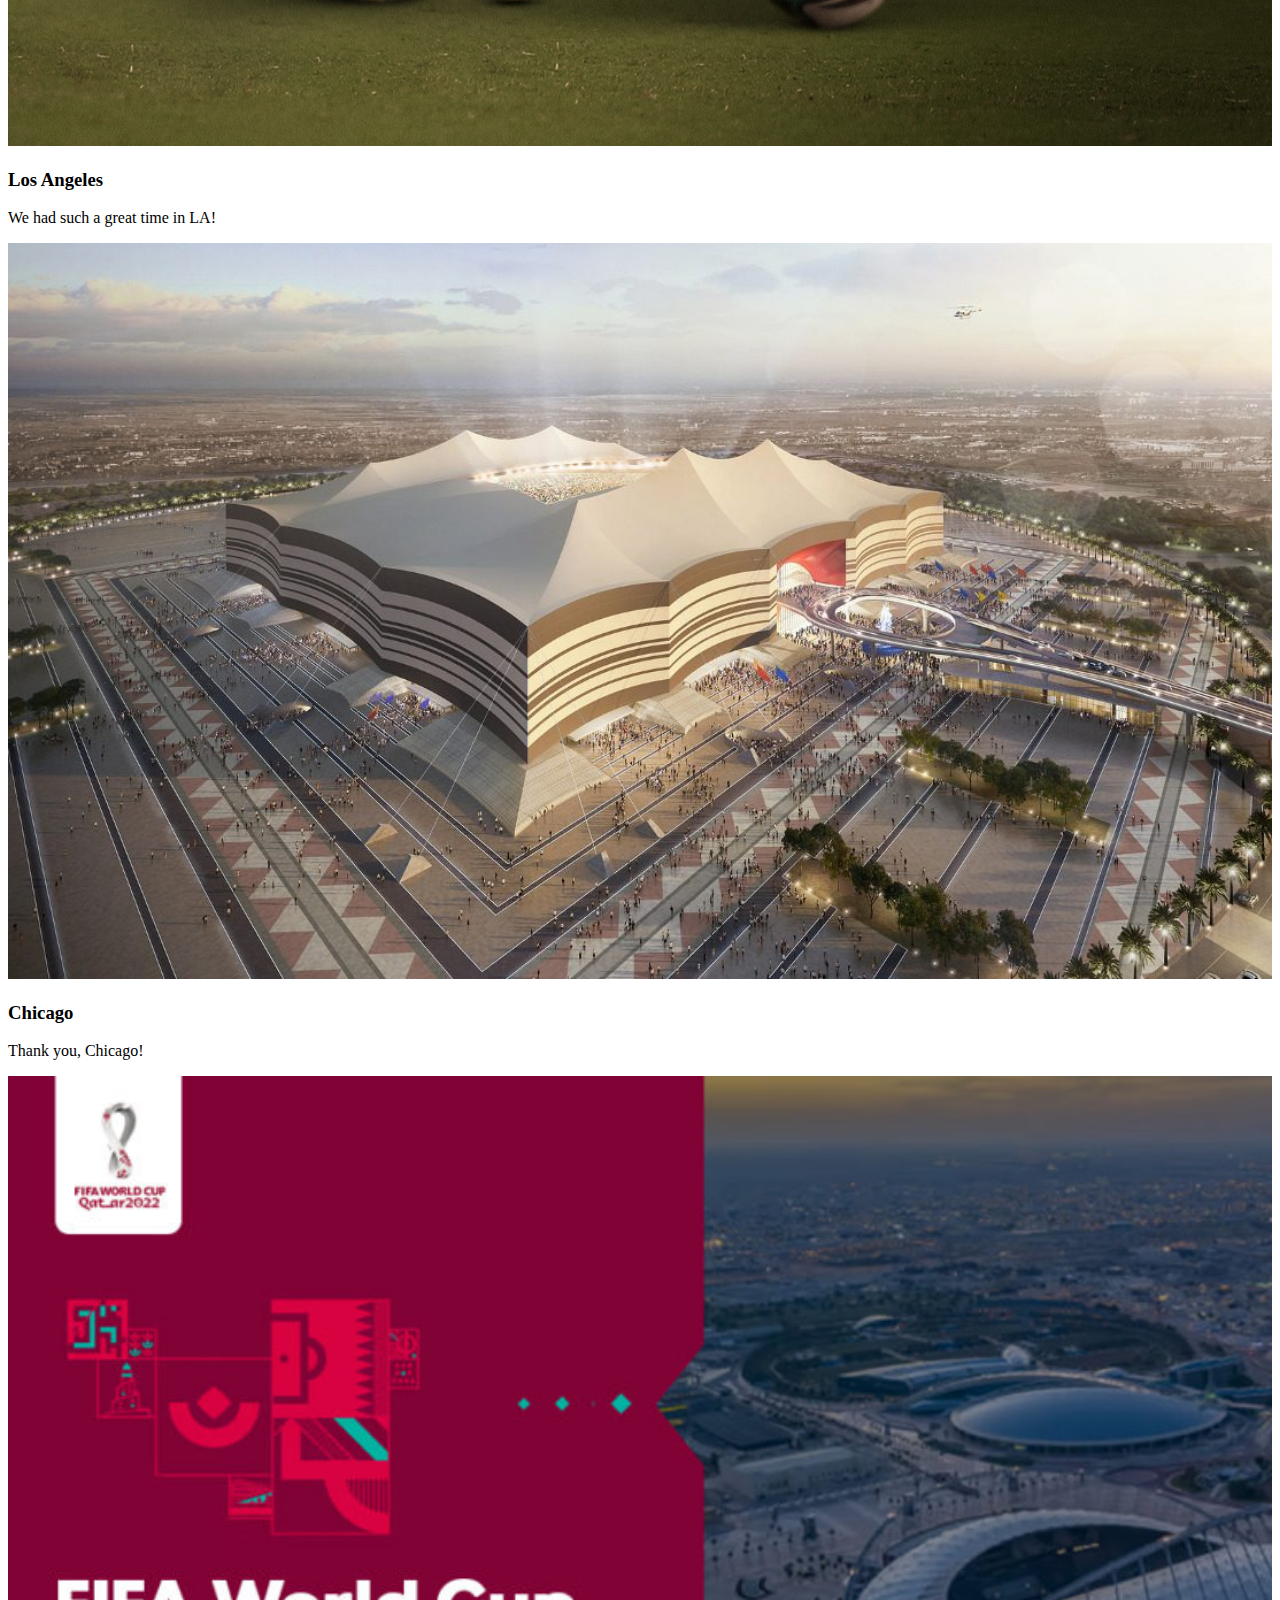
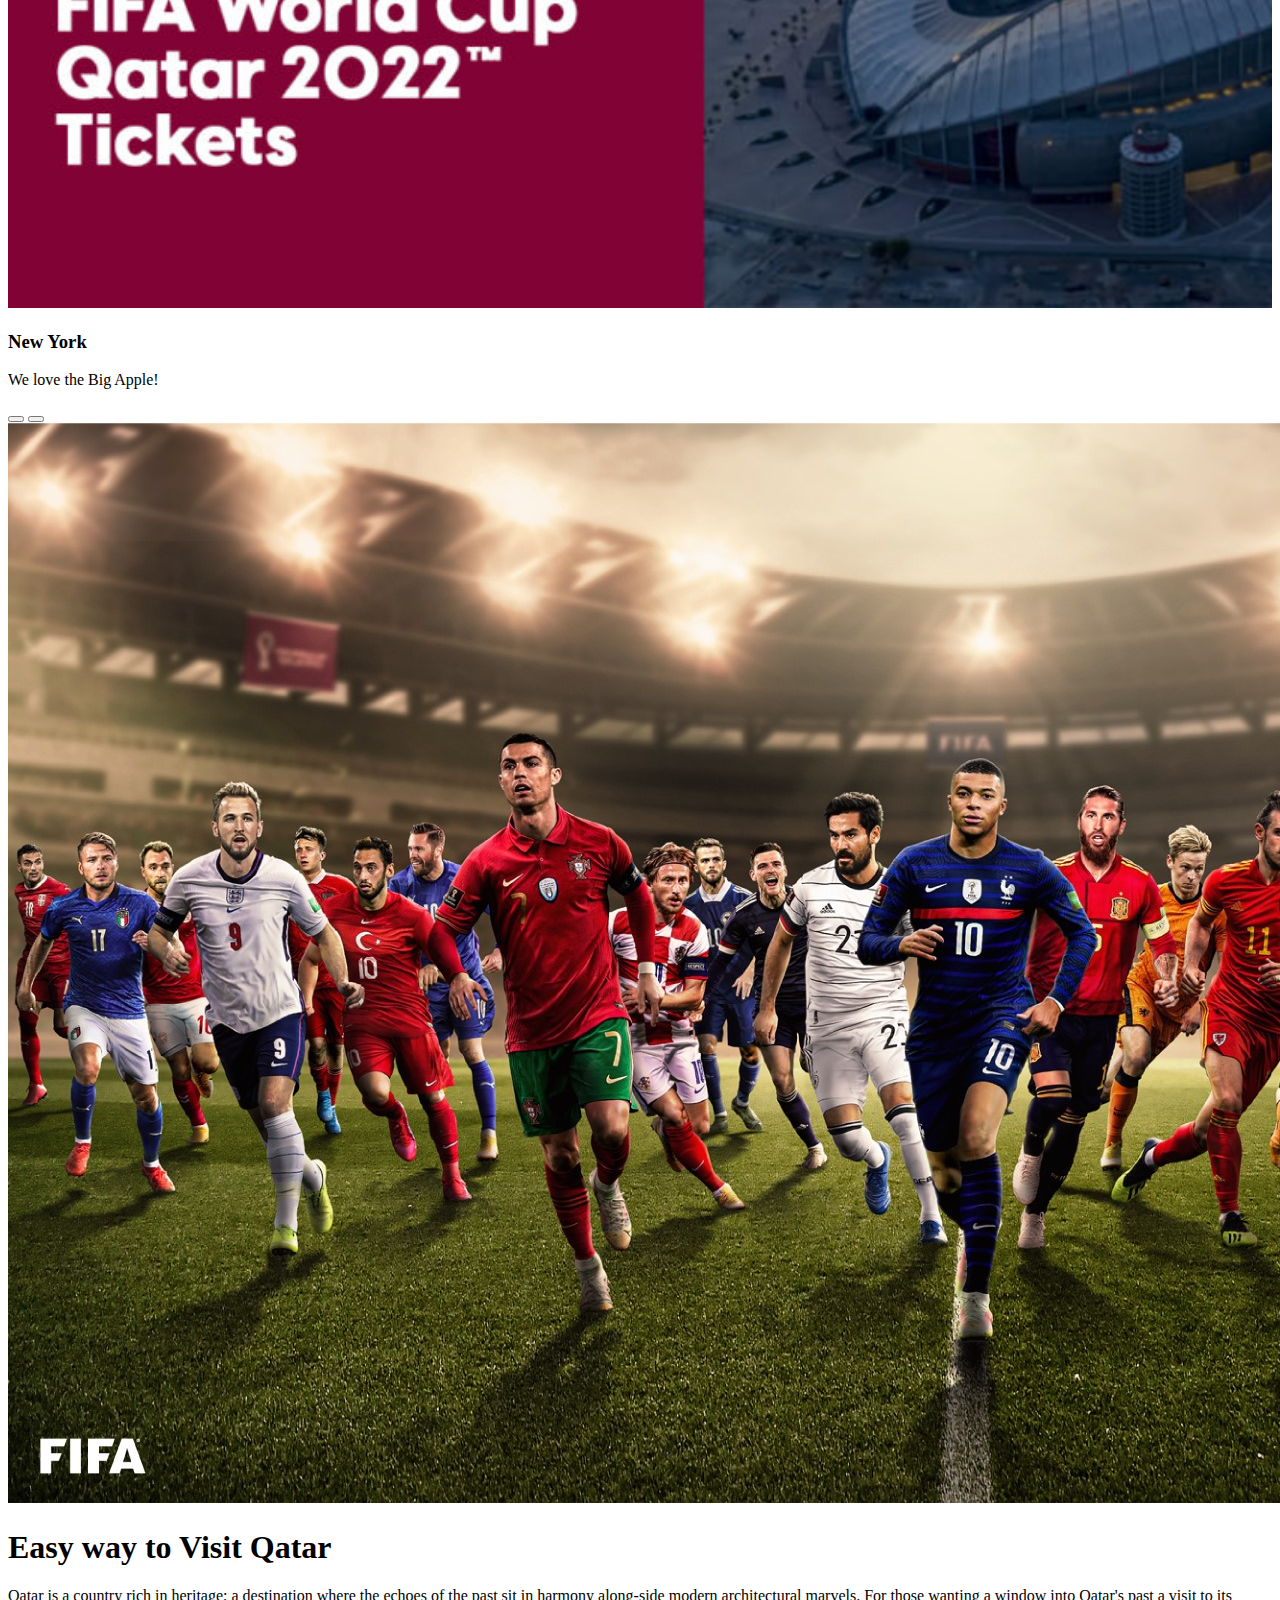
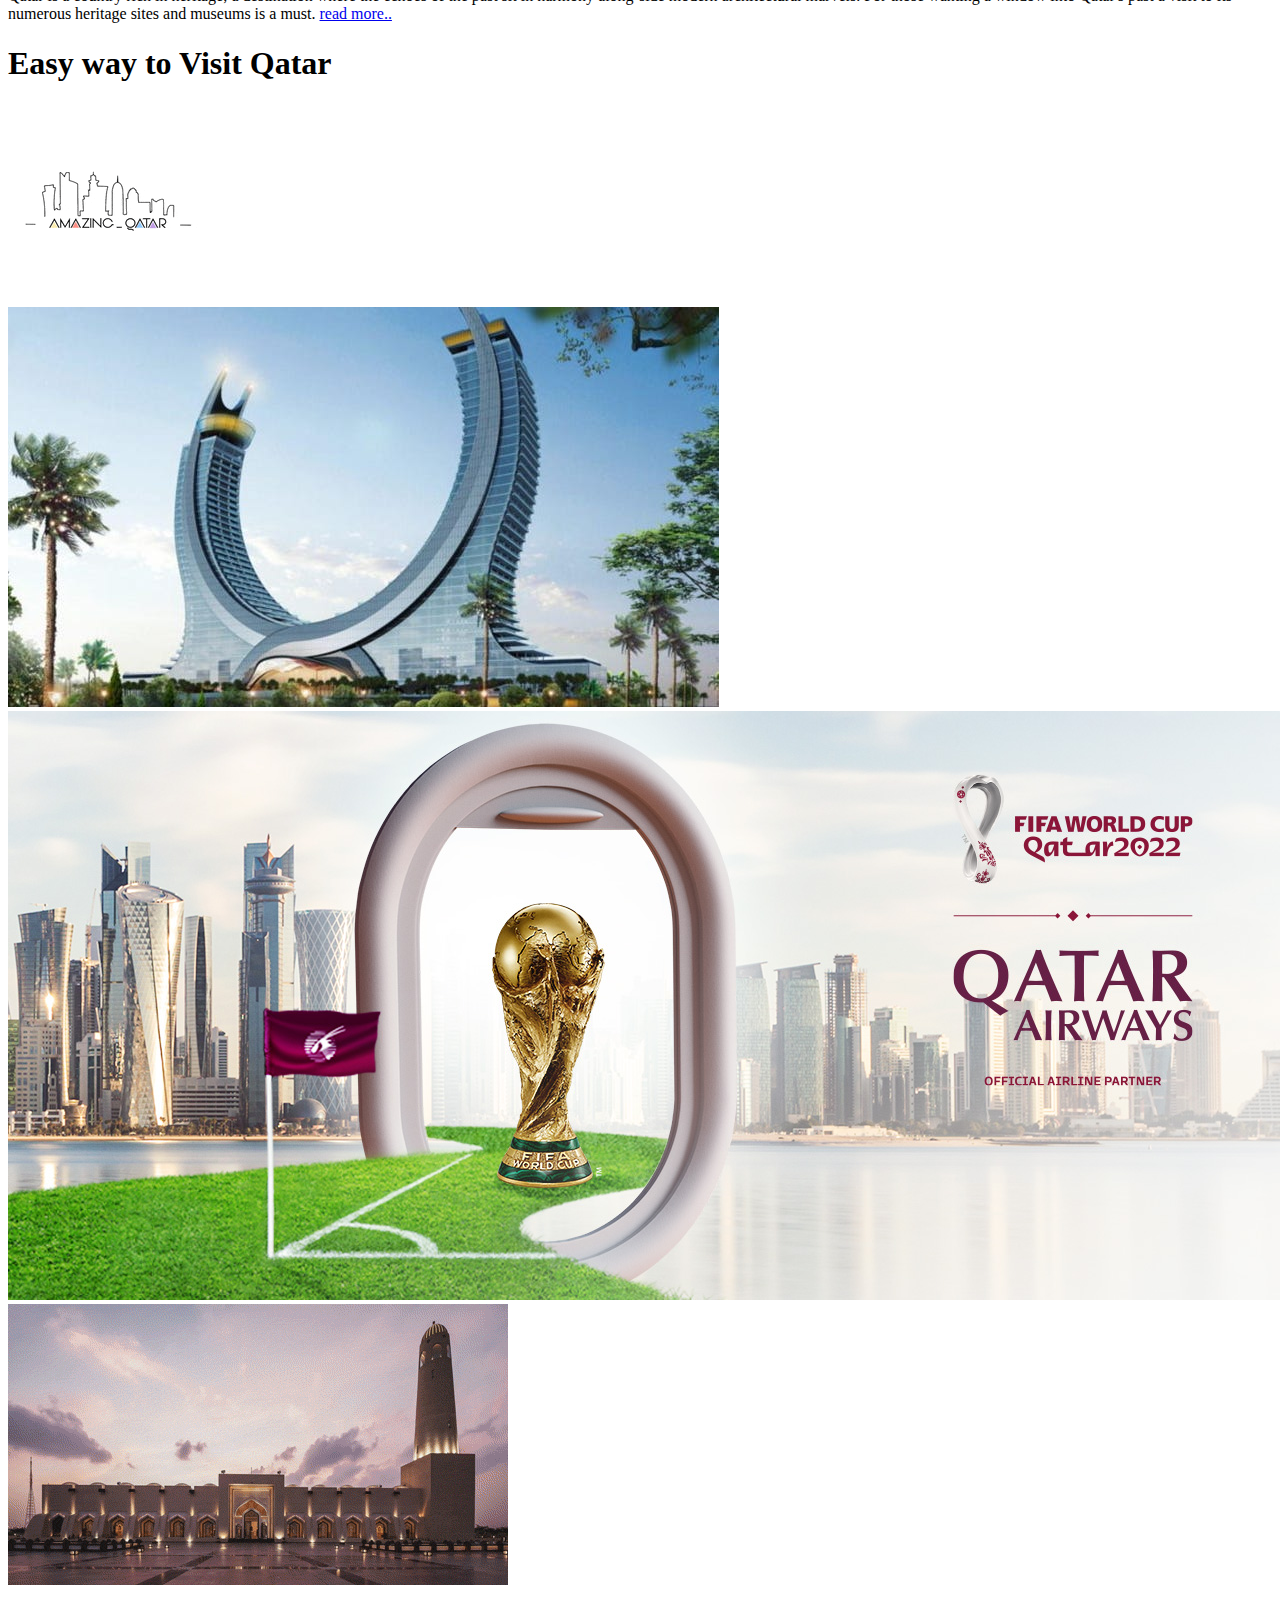
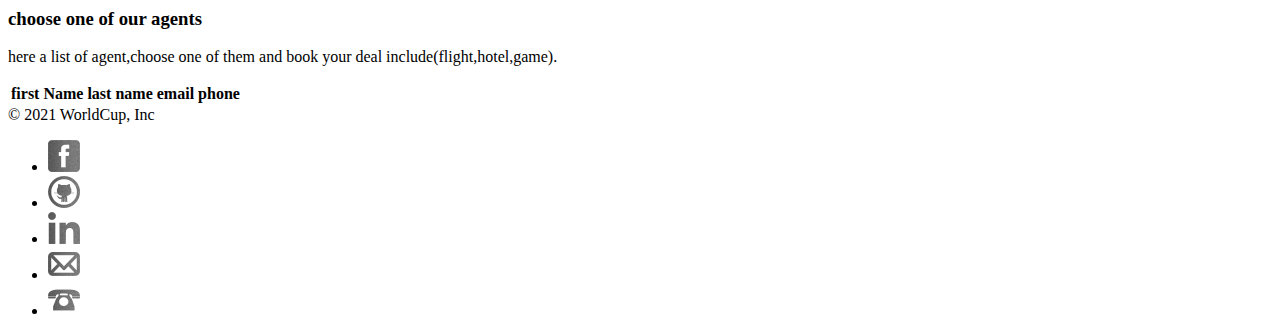
==== commit 00d18cb0: "qaw" ====
--- a/pages/agents/agents.html
+++ b/pages/agents/agents.html
@@ -21,7 +21,7 @@
     <div class="container-fluid d-flex flex-column">
       <nav class="navbar navbar-expand-md navbar-light bg-light">
         <div class="container-fluid">
-          <a class="navbar-brand" href="#">WorldCup</a>
+          <a class="navbar-brand" href="../../index.html">WorldCup</a>
           <button
             class="navbar-toggler"
             type="button"
@@ -36,20 +36,20 @@
           <div class="collapse navbar-collapse" id="navbarSupportedContent">
             <ul class="navbar-nav me-auto mb-2 mb-lg-0">
               <li class="nav-item">
-                <a class="nav-link active" aria-current="page" href="/index.html">Home</a>
-              </li>
-              <li class="nav-item">
-                <a class="nav-link" href="../pages/groups/groups.html">groups</a>
-              </li>
-              <li class="nav-item">
-                <a class="nav-link" href="../pages/agents/agents.html">Agents</a>
-              </li>
-              <li class="nav-item">
-                <a class="nav-link" href="./pages/statiums/stadium.html">Stadiums</a>
+                <a class="nav-link active" aria-current="page" href="../../index.html">Home</a>
+              </li>
+              <li class="nav-item">
+                <a class="nav-link" href="../groups/groups.html">groups</a>
+              </li>
+              <li class="nav-item">
+                <a class="nav-link" href="../agents/agents.html">Agents</a>
+              </li>
+              <li class="nav-item">
+                <a class="nav-link" href="../statiums/stadium.html">Stadiums</a>
               </li>
             
               <li class="nav-item">
-                <a class="nav-link" href="./pages/live/live.html">Live</a>
+                <a class="nav-link" href="../live/live.html">Live</a>
               </li>
             </ul>
           </div>
@@ -90,7 +90,7 @@
           <div class="carousel-inner">
             <div class="carousel-item active">
               <img
-                src="/images/agentsCarousle/deals.jfif"
+                src="../../images/mbape.jpg"
                 alt="Los Angeles"
                 class="d-block"
                 style="width: 100%"
@@ -102,7 +102,7 @@
             </div>
             <div class="carousel-item">
               <img
-                src="/images/agentsCarousle/FIFA.jpeg"
+                src="../../images/albayt_top.jpg"
                 alt="Chicago"
                 class="d-block"
                 style="width: 100%"
@@ -114,7 +114,7 @@
             </div>
             <div class="carousel-item">
               <img
-                src="/images/agentsCarousle/hotels.jpg"
+                src="../../images/agentsCarousle/FIFA.jpeg"
                 alt="New York"
                 class="d-block"
                 style="width: 100%"
@@ -183,10 +183,10 @@
         </div>
         <div class="container-fluid mt-3">
           <div class="row d-flex">
-          <div class="col-6"><img src="/images/agentsCarousle/city.gif" alt="" class="img-fluid"></div>
-          <div class="col-6"><img src="/images/agentsCarousle/Gifperspektif.gif" alt="" class="img-fluid"></div>
-          <div class="col-6"><img src="/images/agentsCarousle/big.jpg" alt="" class="img-fluid h-75 w-100"></div>
-          <div class="col-6"><img src="/images/agentsCarousle/hotels.jpg" alt="" class="img-fluid"></div>
+          <div class="col-6"><img src="../../images/agentsCarousle/200w.gif" alt="" class="img-fluid"></div>
+          <div class="col-6"><img src="../../images/agentsCarousle/hotels.jpg" alt="" class="img-fluid"></div>
+          <div class="col-6"><img src="../../images/agentsCarousle/QatarAir.jpg" alt="" class="img-fluid h-75 w-100"></div>
+          <div class="col-6"><img src="../../images/agentsCarousle/city.gif" alt="" class="img-fluid"></div>
         </div>
         <div class="table-responsive bg-secondary bg-opacity-25 p-3">
           <h3>choose one of our agents</h3>
@@ -216,11 +216,11 @@
         </div>
     
         <ul class="nav col-md-4 justify-content-end list-unstyled d-flex">
-          <li class="ms-3"><a class="text-muted" href="https://www.facebook.com/lior.aytegev"><img src="/images/social_media/facebook-3-32.png" class="img-fluid" alt=""></a></li>
-          <li class="ms-3"><a class="text-muted" href="https://github.com/Lior2911"><img src="/images/social_media/github-10-32.png" class="img-fluid" alt=""></a></li>
-          <li class="ms-3"><a class="text-muted" href="https://www.linkedin.com/in/lior-aytegev-703a60235/"><img src="/images/social_media/linkedin-32.png" class="img-fluid" alt=""></a></li>
-          <li class="ms-3"><a class="text-muted" href="mailto:aytegev1@gmail.com"><img src="/images/social_media/mail-32.png" class="img-fluid" alt=""></a></li>
-          <li class="ms-3"><a class="text-muted" href="telto:0523278300"><img src="/images/social_media/phone-46-32.png" class="img-fluid" alt=""></a></li>
+          <li class="ms-3"><a class="text-muted" href="https://www.facebook.com/lior.aytegev"><img src="../../images/social_media/facebook-3-32.png" class="img-fluid" alt=""></a></li>
+          <li class="ms-3"><a class="text-muted" href="https://github.com/Lior2911"><img src="../../images/social_media/github-10-32.png" class="img-fluid" alt=""></a></li>
+          <li class="ms-3"><a class="text-muted" href="https://www.linkedin.com/in/lior-aytegev-703a60235/"><img src="../../images/social_media/linkedin-32.png" class="img-fluid" alt=""></a></li>
+          <li class="ms-3"><a class="text-muted" href="mailto:aytegev1@gmail.com"><img src="../../images/social_media/mail-32.png" class="img-fluid" alt=""></a></li>
+          <li class="ms-3"><a class="text-muted" href="telto:0523278300"><img src="../../images/social_media/phone-46-32.png" class="img-fluid" alt=""></a></li>
         </ul>
       </footer>
     </div>
